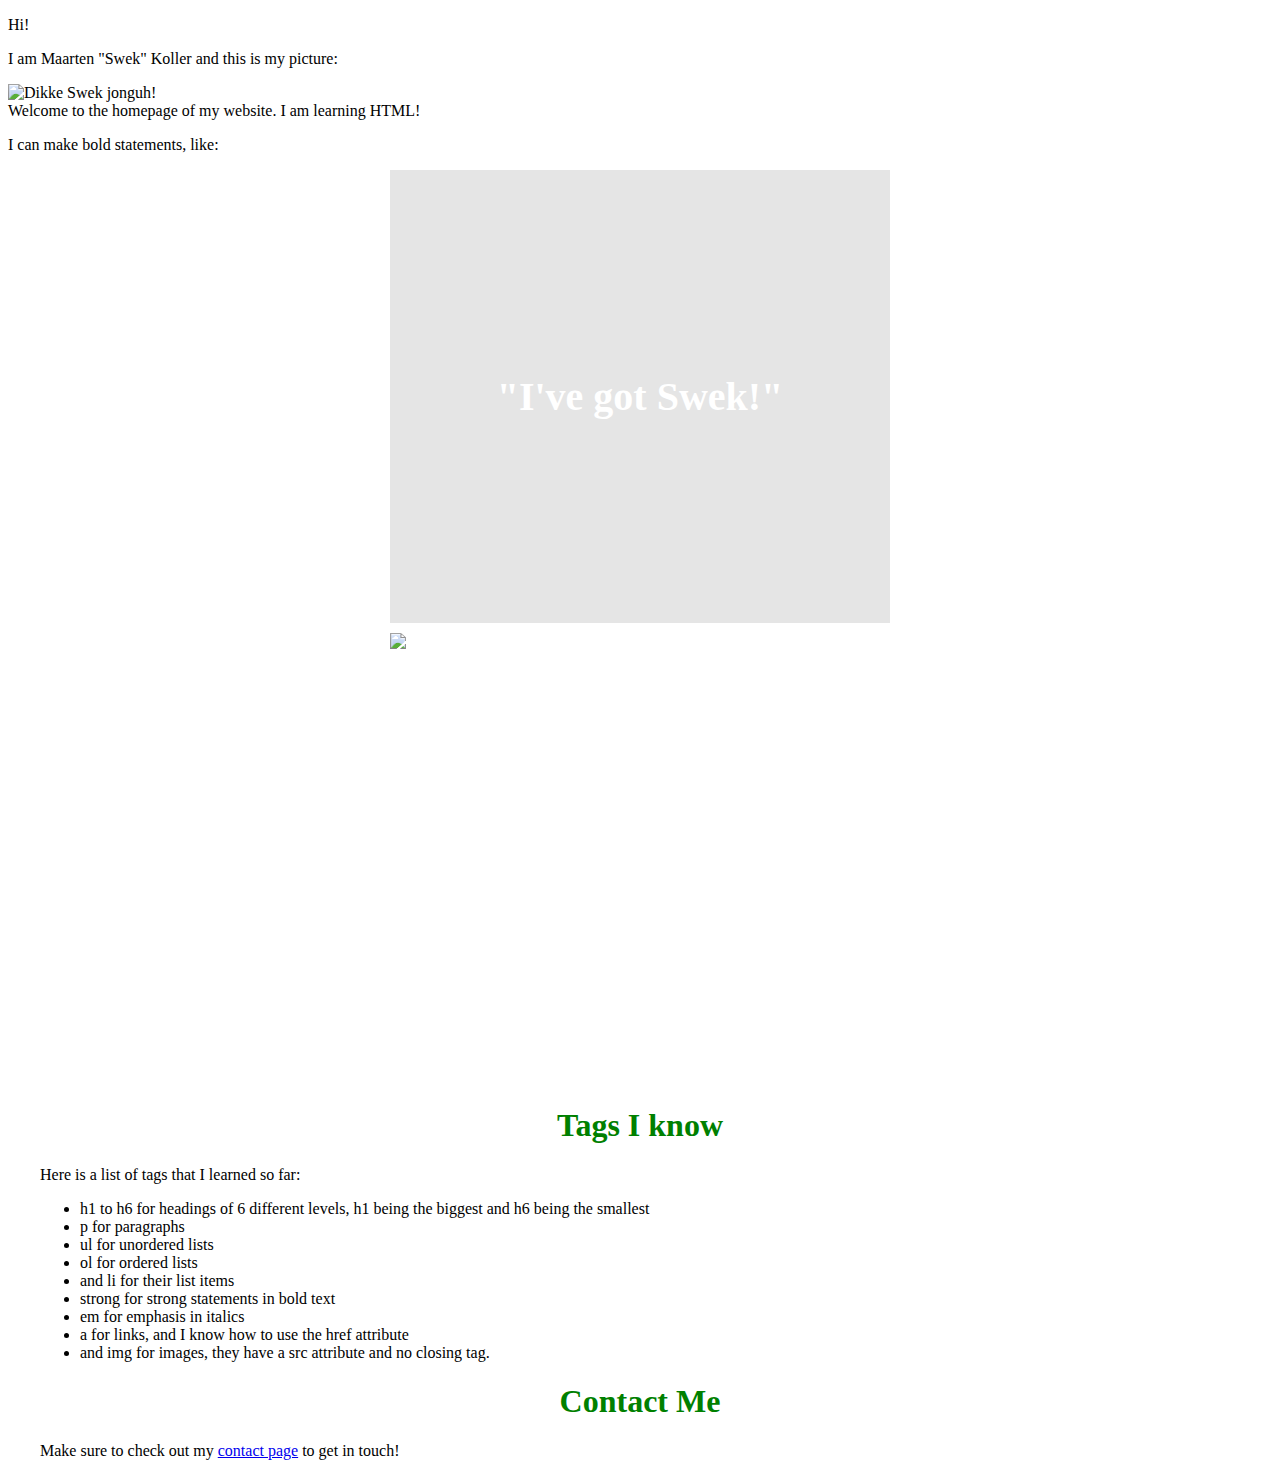
==== index.html @ e1aa98b5 "First commit" ====
<!DOCTYPE html>
<html>
<head>
  <title>Home</title>
<link rel="stylesheet" href="style.css">
</head>
<body>
<div class="top">
  <p>Hi!</p>

  <p>I am Maarten "Swek" Koller and this is my picture:</p>

<img src="http://kloptdatwel.nl/wp-content/uploads/swek.jpg" alt="Dikke Swek jonguh!" height="300" width="400">


  <br>Welcome to the homepage of my website. I am learning HTML!

  <p>I can make bold statements, like:</p>
</div>
<div class="container">

  <div class="one">
    <div class="text"><strong>"I've got Swek!"</strong></div>
  </div>

    <div class="two">
    <img src="http://kloptdatwel.nl/wp-content/uploads/ikhebswek.jpg">
    </div>

</div>
<div class="container">
    <h1>Tags I know</h1>

  Here is a list of tags that I learned so far:

  <ul><li>h1 to h6 for headings of 6 different levels, h1 being the biggest and h6 being the smallest</li>
  <li>p for paragraphs</li>
  <li>ul for unordered lists</li>
  <li>ol for ordered lists</li>
  <li>and li for their list items</li>
  <li>strong for strong statements in bold text</li>
  <li>em for emphasis in italics</li>
  <li>a for links, and I know how to use the href attribute</li>
  <li>and img for images, they have a src attribute and no closing tag.</li>
  </ul>
  <h1>Contact Me</h1>

  Make sure to check out my <a href="contact.html">contact page</a> to get in touch!
</div>
</body>
</html>
---- style.css ----
h1{
  color:green;
  text-align: center;
}
body {
  background-image: url("http://kloptdatwel.nl/wp-content/uploads/swag.png");
  background-size: 100%;
  background-repeat: no-repeat;
  background-attachment: fixed;
}
.container{
clear: both;
width: 1200px;
margin: 10px auto;
}
.one{
margin:10px auto;
background: rgba(0, 0, 0, 0.1);
text-align: center;
line-height: 453px;
width: 500px;
height: 453px;
font-family: 'Open Sans';
font-size: 40px;
}
.two{
margin:10px auto;
width: 500px;
height: 453px;
}
.text{
color: white;
}
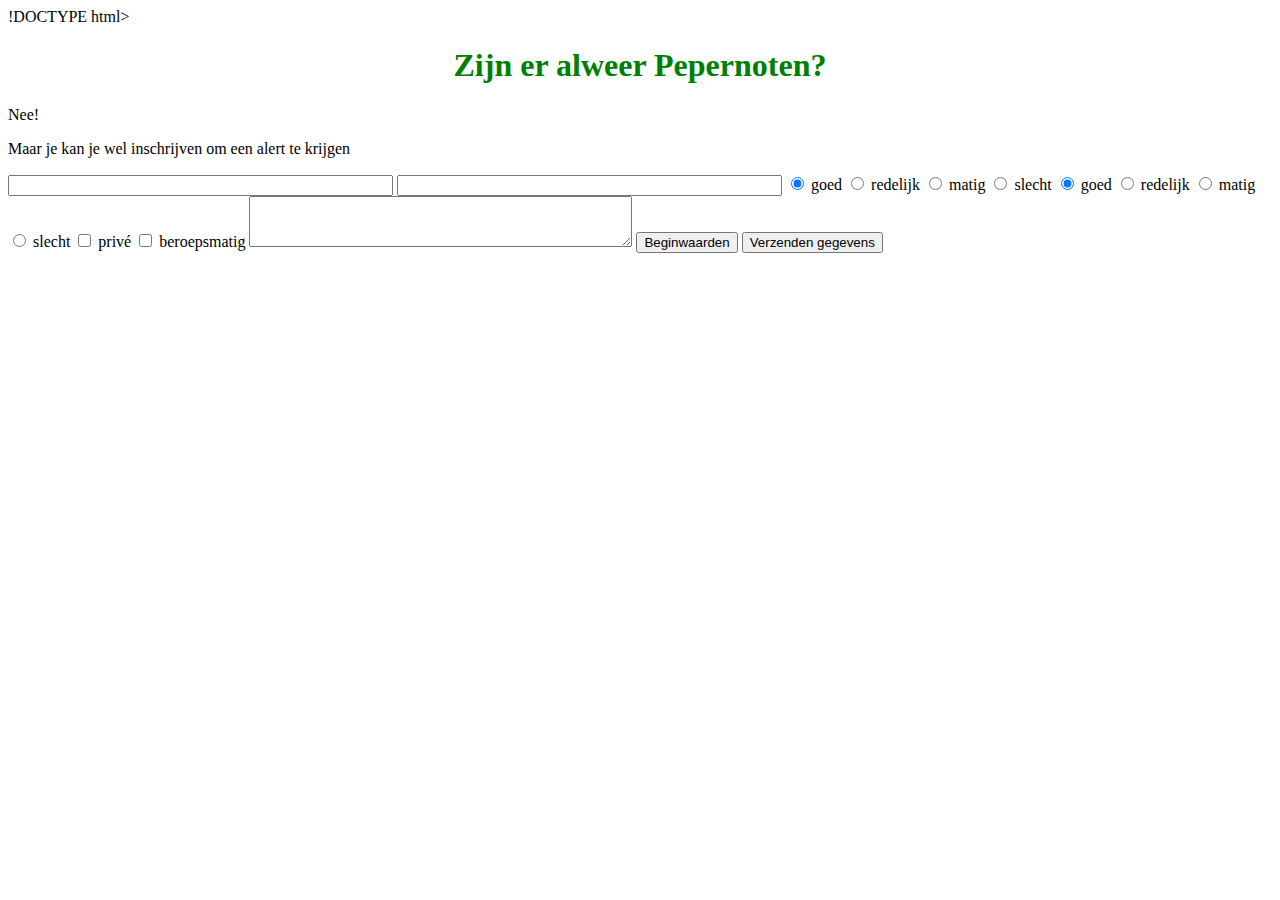
==== commit 5d2a17ee: "ff omgooien" ====
--- a/index.html
+++ b/index.html
@@ -1,52 +1,46 @@
-
-<!DOCTYPE html>
+!DOCTYPE html>
 <html>
 <head>
   <title>Home</title>
 <link rel="stylesheet" href="style.css">
 </head>
 <body>
-<div class="top">
-  <p>Hi!</p>
+  <h1>Zijn er alweer Pepernoten?</h1>
+  <p>Nee!</p>
+  <p>Maar je kan je wel inschrijven om een alert te krijgen</p>
+  <FORM METHOD="post" TARGET="_blank"
+ACTION="http://cgi18.Freedback.com/mail.pl">
 
-  <p>I am Maarten "Swek" Koller and this is my picture:</p>
+<INPUT TYPE="hidden" NAME="to" VALUE="gebruiker@provider.nl">
 
-<img src="http://kloptdatwel.nl/wp-content/uploads/swek.jpg" alt="Dikke Swek jonguh!" height="300" width="400">
+<INPUT TYPE="hidden" NAME="subject"
+VALUE="Voorbeeldformulier Handleiding HTML">
 
+<INPUT NAME="name" SIZE="45">
 
-  <br>Welcome to the homepage of my website. I am learning HTML!
+<INPUT NAME="from" SIZE="45">
 
-  <p>I can make bold statements, like:</p>
-</div>
-<div class="container">
+<INPUT TYPE="hidden" NAME="required_fields" VALUE="name, from">
 
-  <div class="one">
-    <div class="text"><strong>"I've got Swek!"</strong></div>
-  </div>
+<INPUT TYPE="radio" NAME="Inhoud" VALUE="goed" CHECKED> goed
+<INPUT TYPE="radio" NAME="Inhoud" VALUE="redelijk"> redelijk
+<INPUT TYPE="radio" NAME="Inhoud" VALUE="matig"> matig
+<INPUT TYPE="radio" NAME="Inhoud" VALUE="slecht"> slecht
 
-    <div class="two">
-    <img src="http://kloptdatwel.nl/wp-content/uploads/ikhebswek.jpg">
-    </div>
+<INPUT TYPE="radio" NAME="Presentatie" VALUE="goed" CHECKED> goed
+<INPUT TYPE="radio" NAME="Presentatie" VALUE="redelijk"> redelijk
+<INPUT TYPE="radio" NAME="Presentatie" VALUE="matig"> matig
+<INPUT TYPE="radio" NAME="Presentatie" VALUE="slecht"> slecht
 
-</div>
-<div class="container">
-    <h1>Tags I know</h1>
+<INPUT TYPE="checkbox" NAME="Betrokken[]" VALUE="prive">
+privé
+<INPUT TYPE="checkbox" NAME="Betrokken[]" VALUE="beroepsmatig">
+beroepsmatig
 
-  Here is a list of tags that I learned so far:
+<TEXTAREA NAME="Opmerkingen" ROWS="3" COLS="45">
+</TEXTAREA>
 
-  <ul><li>h1 to h6 for headings of 6 different levels, h1 being the biggest and h6 being the smallest</li>
-  <li>p for paragraphs</li>
-  <li>ul for unordered lists</li>
-  <li>ol for ordered lists</li>
-  <li>and li for their list items</li>
-  <li>strong for strong statements in bold text</li>
-  <li>em for emphasis in italics</li>
-  <li>a for links, and I know how to use the href attribute</li>
-  <li>and img for images, they have a src attribute and no closing tag.</li>
-  </ul>
-  <h1>Contact Me</h1>
-
-  Make sure to check out my <a href="contact.html">contact page</a> to get in touch!
-</div>
+<INPUT TYPE="reset" VALUE="Beginwaarden">
+<INPUT TYPE="submit" VALUE="Verzenden gegevens">
 </body>
 </html>
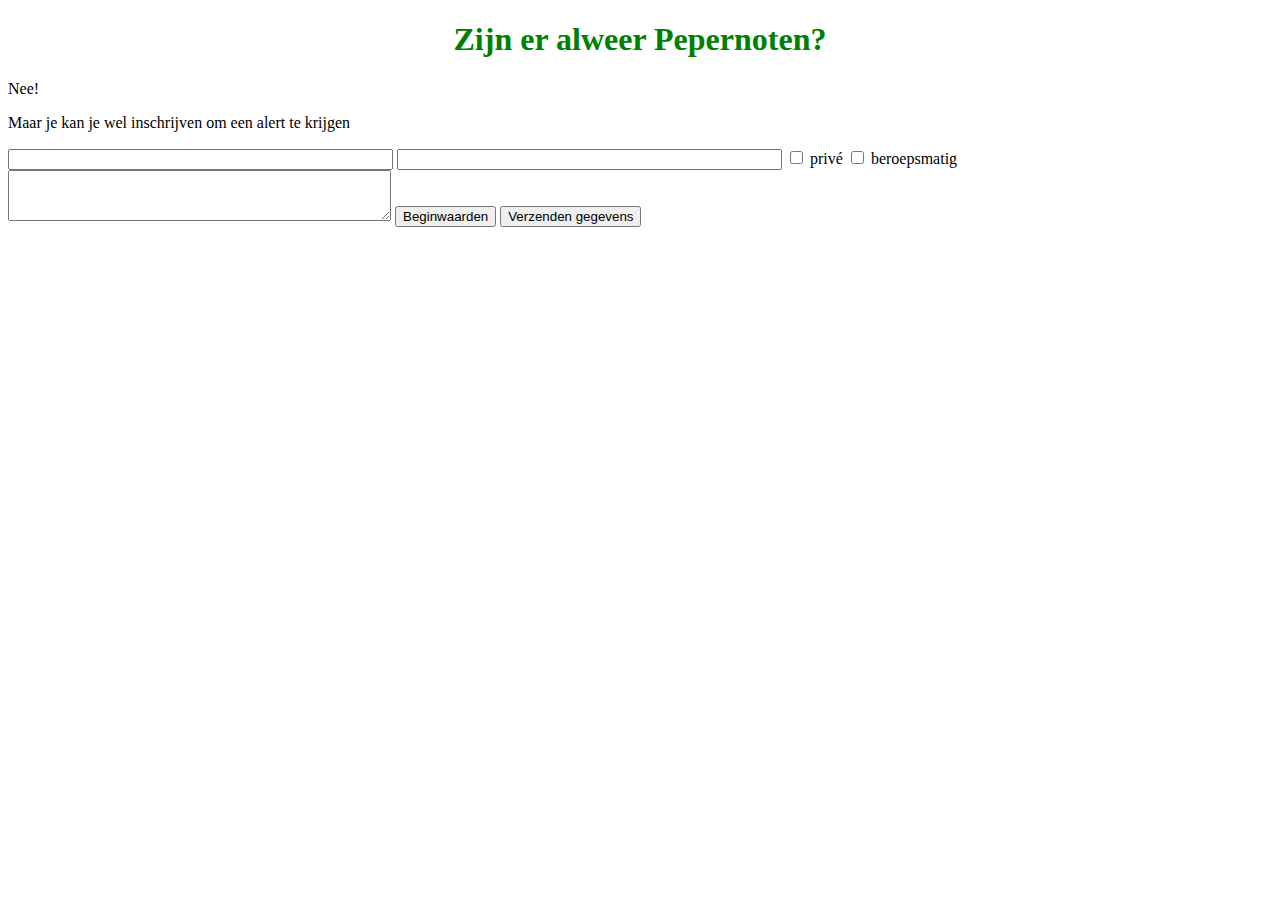
==== commit e3add1fc: "2" ====
--- a/index.html
+++ b/index.html
@@ -1,4 +1,4 @@
-!DOCTYPE html>
+<!DOCTYPE html>
 <html>
 <head>
   <title>Home</title>
@@ -22,15 +22,7 @@
 
 <INPUT TYPE="hidden" NAME="required_fields" VALUE="name, from">
 
-<INPUT TYPE="radio" NAME="Inhoud" VALUE="goed" CHECKED> goed
-<INPUT TYPE="radio" NAME="Inhoud" VALUE="redelijk"> redelijk
-<INPUT TYPE="radio" NAME="Inhoud" VALUE="matig"> matig
-<INPUT TYPE="radio" NAME="Inhoud" VALUE="slecht"> slecht
 
-<INPUT TYPE="radio" NAME="Presentatie" VALUE="goed" CHECKED> goed
-<INPUT TYPE="radio" NAME="Presentatie" VALUE="redelijk"> redelijk
-<INPUT TYPE="radio" NAME="Presentatie" VALUE="matig"> matig
-<INPUT TYPE="radio" NAME="Presentatie" VALUE="slecht"> slecht
 
 <INPUT TYPE="checkbox" NAME="Betrokken[]" VALUE="prive">
 privé
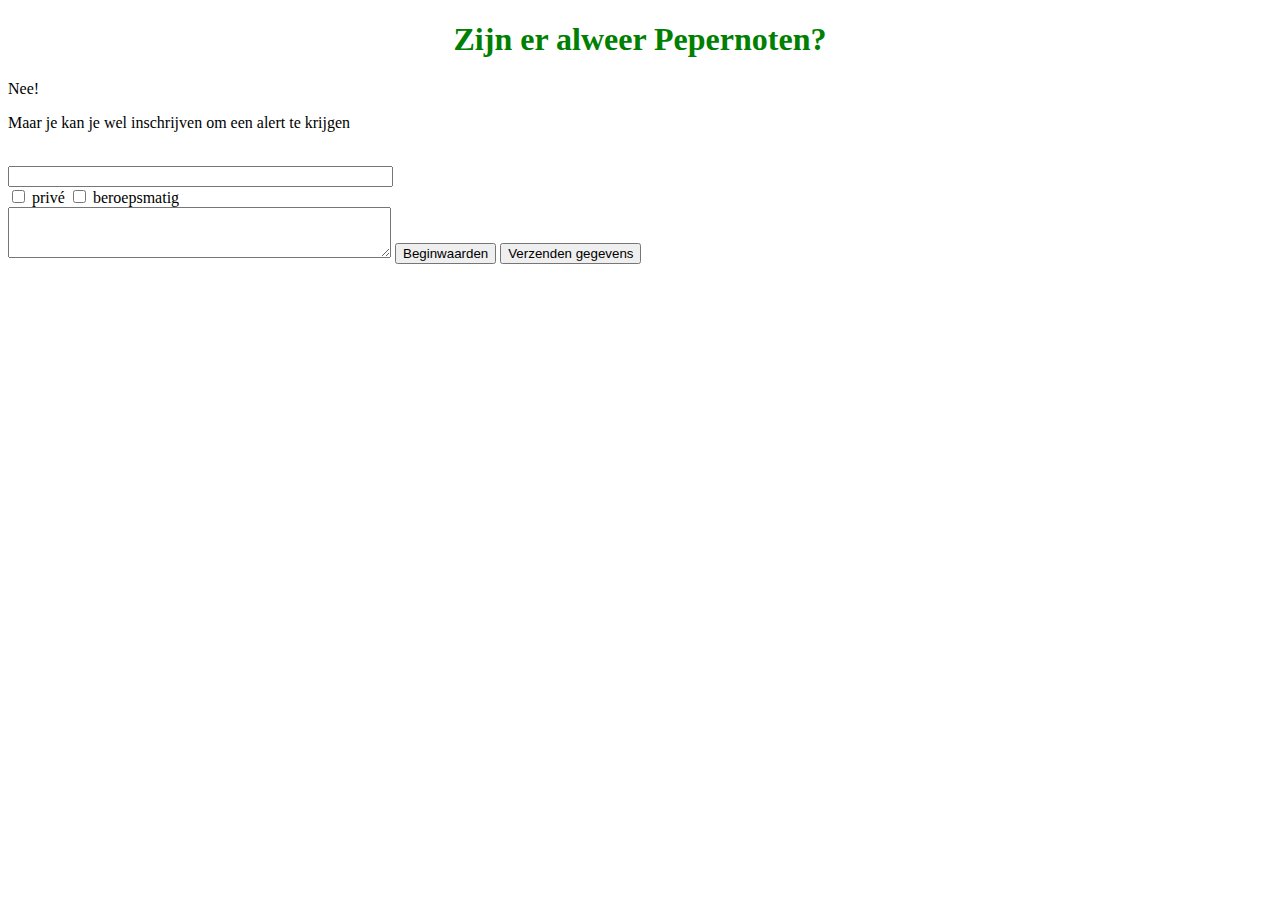
==== commit fe280088: "2" ====
--- a/index.html
+++ b/index.html
@@ -8,27 +8,17 @@
   <h1>Zijn er alweer Pepernoten?</h1>
   <p>Nee!</p>
   <p>Maar je kan je wel inschrijven om een alert te krijgen</p>
-  <FORM METHOD="post" TARGET="_blank"
-ACTION="http://cgi18.Freedback.com/mail.pl">
+  <FORM METHOD="post" TARGET="_blank" ACTION="http://cgi18.Freedback.com/mail.pl">
 
 <INPUT TYPE="hidden" NAME="to" VALUE="gebruiker@provider.nl">
-
-<INPUT TYPE="hidden" NAME="subject"
-VALUE="Voorbeeldformulier Handleiding HTML">
-
+<br>
 <INPUT NAME="name" SIZE="45">
-
-<INPUT NAME="from" SIZE="45">
-
-<INPUT TYPE="hidden" NAME="required_fields" VALUE="name, from">
-
-
-
+<br>
 <INPUT TYPE="checkbox" NAME="Betrokken[]" VALUE="prive">
 privé
 <INPUT TYPE="checkbox" NAME="Betrokken[]" VALUE="beroepsmatig">
 beroepsmatig
-
+<br>
 <TEXTAREA NAME="Opmerkingen" ROWS="3" COLS="45">
 </TEXTAREA>
 
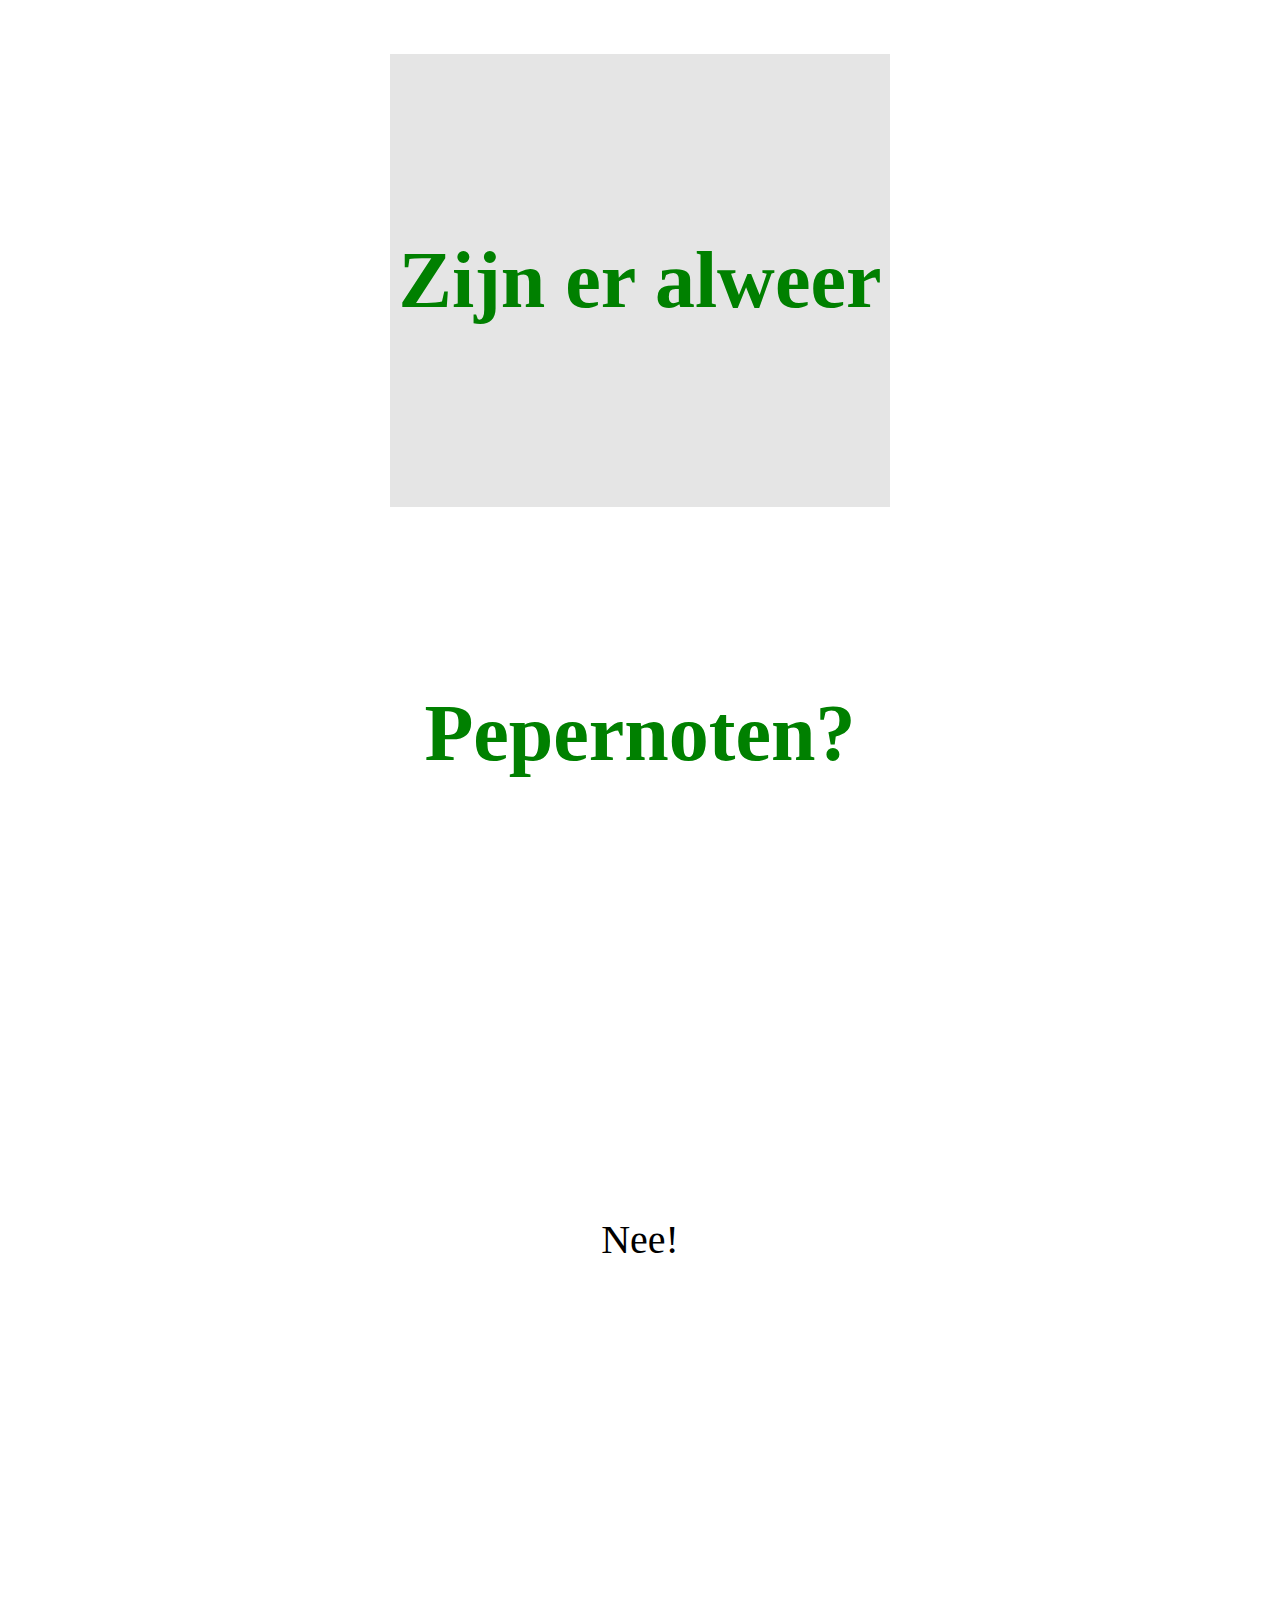
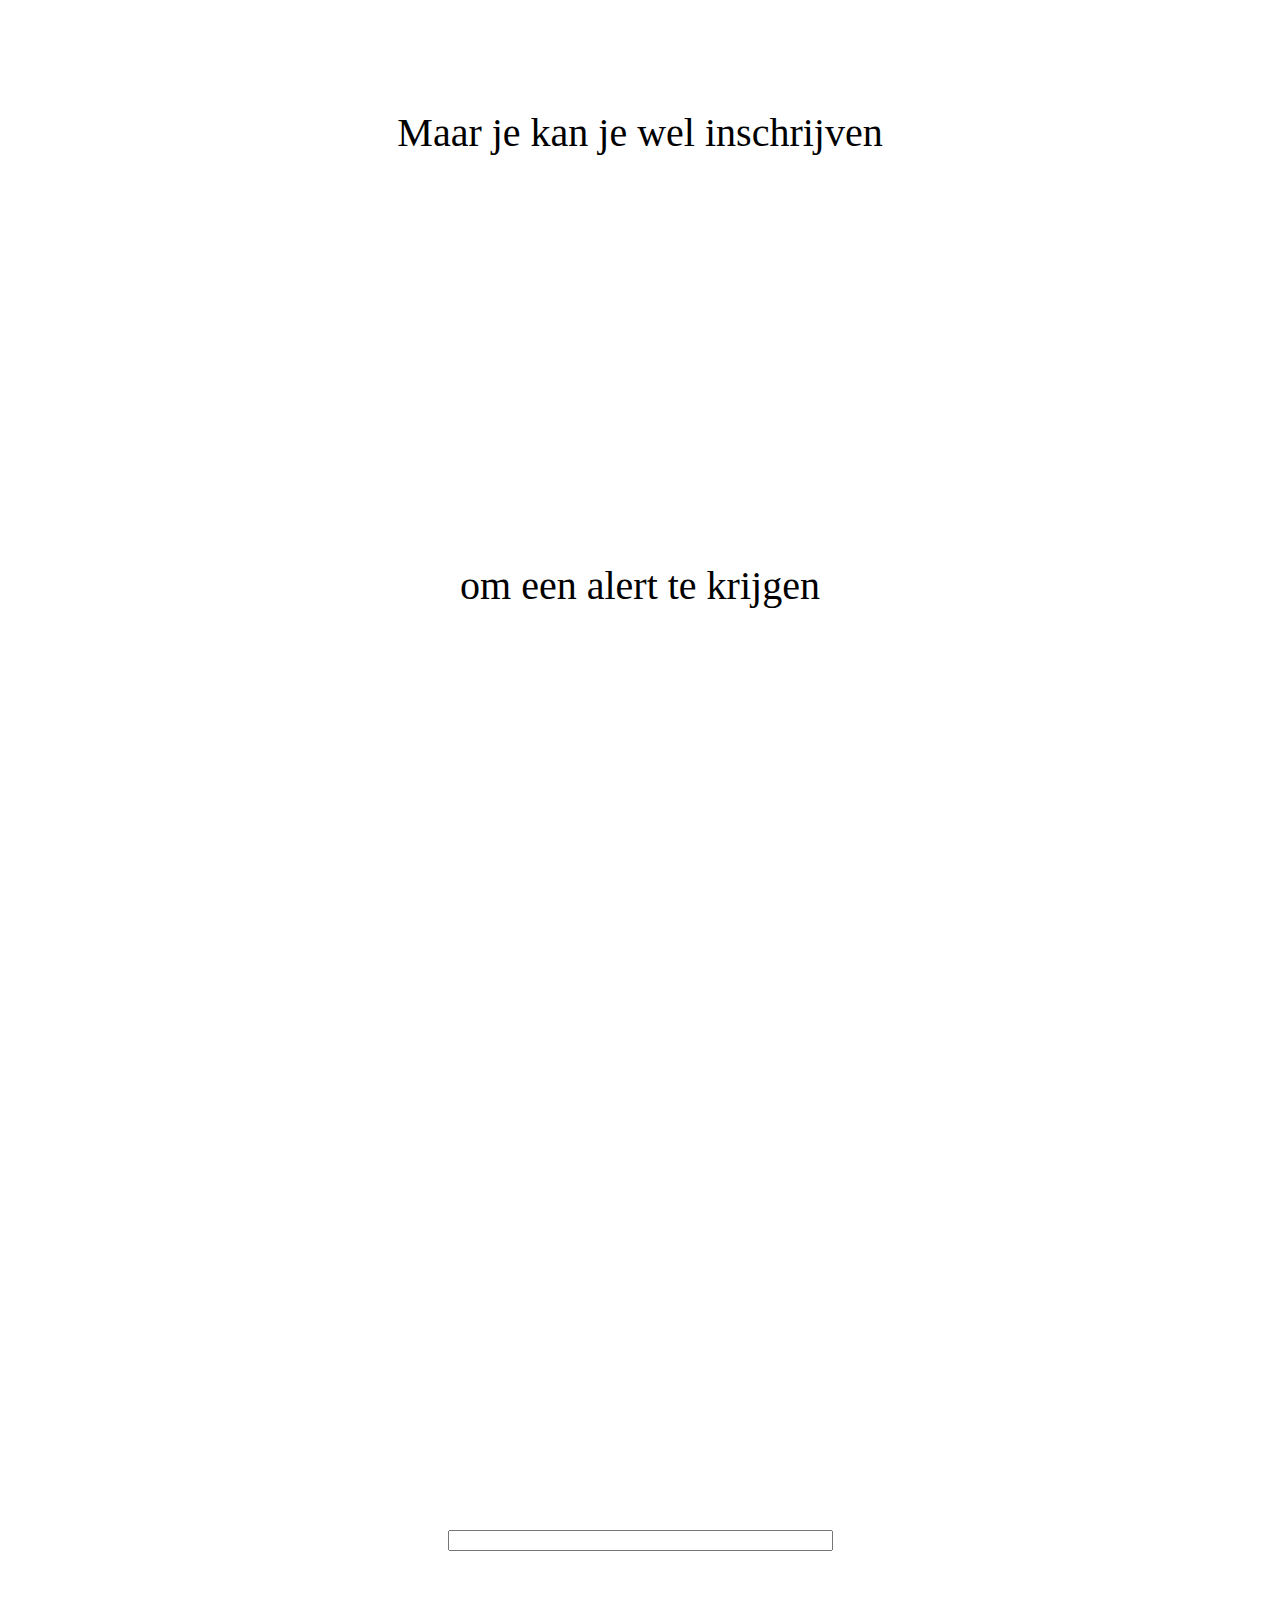
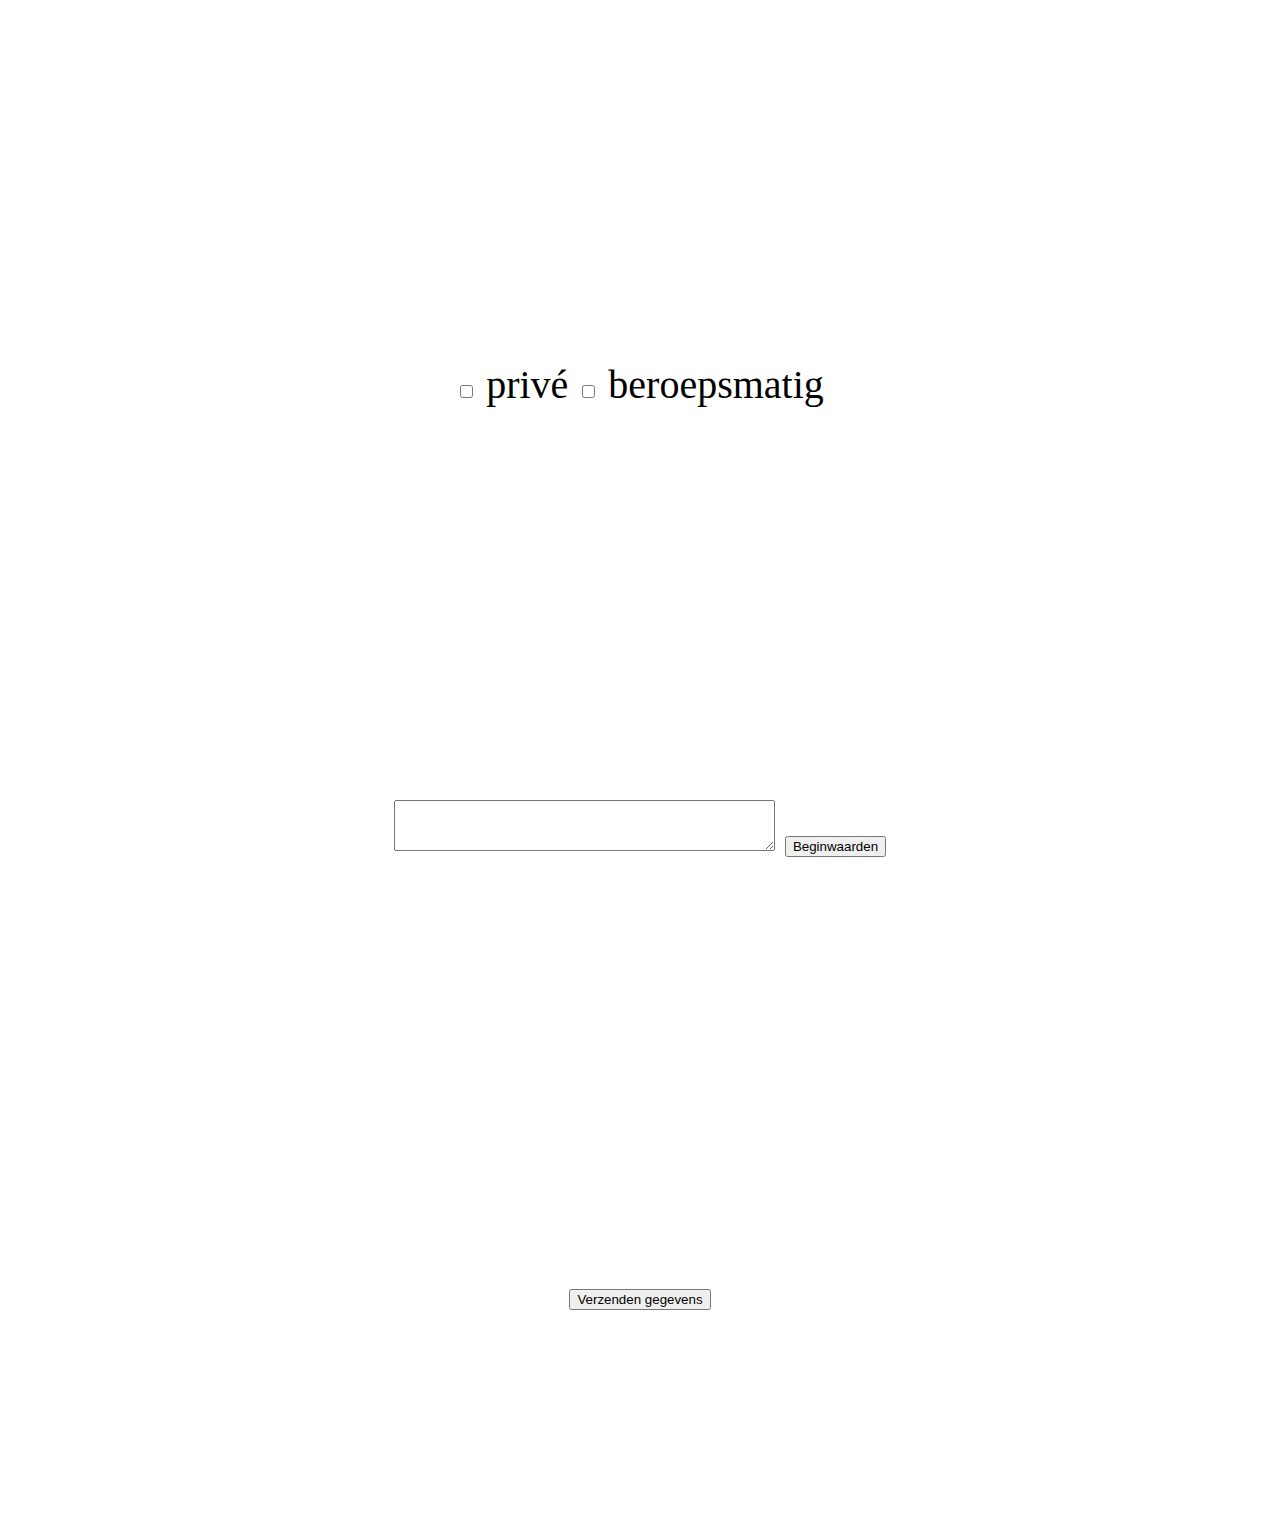
==== commit 6288214b: "4" ====
--- a/index.html
+++ b/index.html
@@ -5,6 +5,7 @@
 <link rel="stylesheet" href="style.css">
 </head>
 <body>
+  <div class="one">
   <h1>Zijn er alweer Pepernoten?</h1>
   <p>Nee!</p>
   <p>Maar je kan je wel inschrijven om een alert te krijgen</p>
@@ -24,5 +25,6 @@
 
 <INPUT TYPE="reset" VALUE="Beginwaarden">
 <INPUT TYPE="submit" VALUE="Verzenden gegevens">
+</div>
 </body>
 </html>
--- a/style.css
+++ b/style.css
@@ -3,7 +3,8 @@
   text-align: center;
 }
 body {
-  background-image: url("http://kloptdatwel.nl/wp-content/uploads/swag.png");
+  /*background-image: url("http://kloptdatwel.nl/wp-content/uploads/swag.png");*/
+  background-image: url("http://www.nrcnext.nl/files/2011/10/pepernoten_groot.jpg");
   background-size: 100%;
   background-repeat: no-repeat;
   background-attachment: fixed;
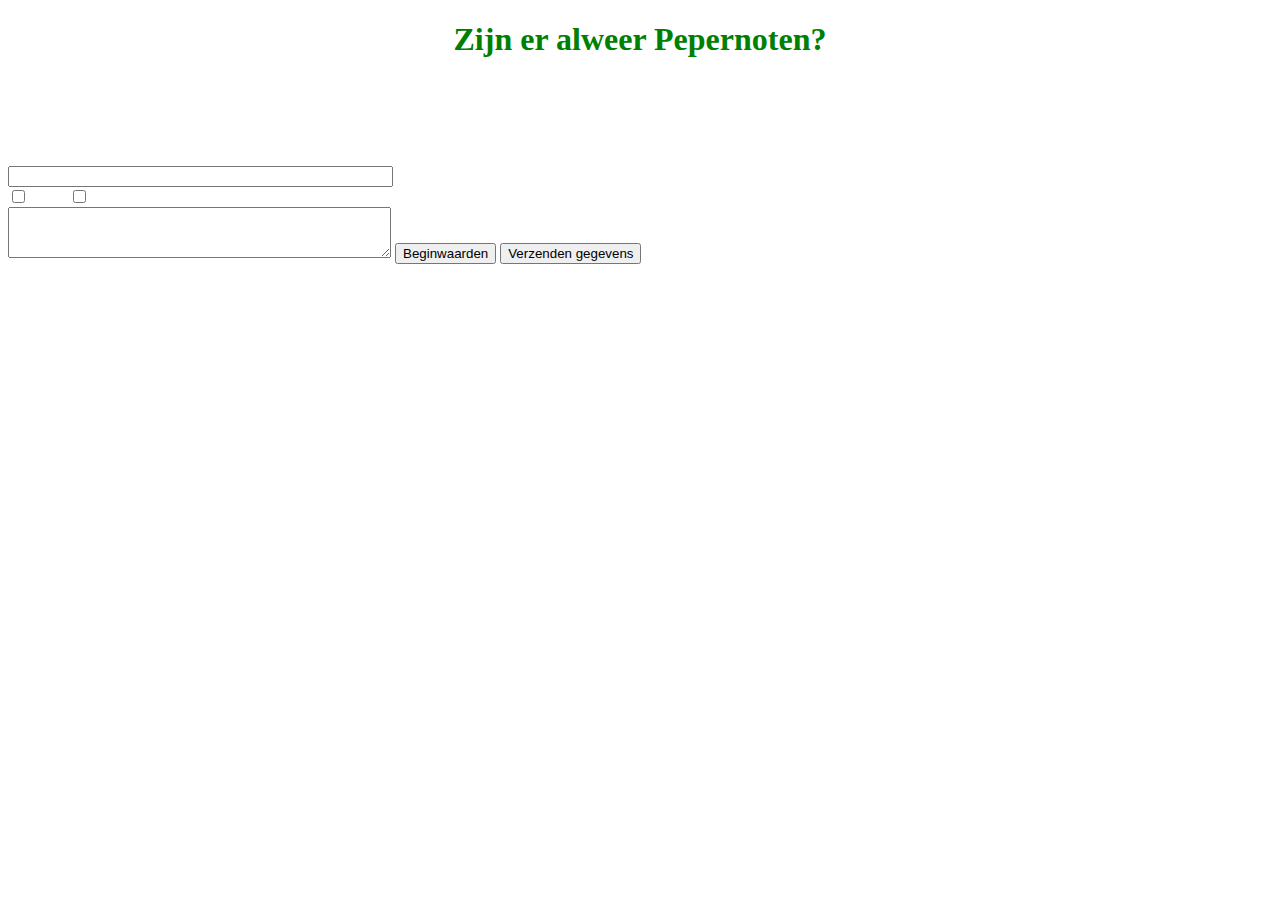
==== commit 4138b0b1: "5" ====
--- a/index.html
+++ b/index.html
@@ -5,7 +5,7 @@
 <link rel="stylesheet" href="style.css">
 </head>
 <body>
-  <div class="one">
+  <div class="text">
   <h1>Zijn er alweer Pepernoten?</h1>
   <p>Nee!</p>
   <p>Maar je kan je wel inschrijven om een alert te krijgen</p>
--- a/style.css
+++ b/style.css
@@ -23,6 +23,7 @@
 height: 453px;
 font-family: 'Open Sans';
 font-size: 40px;
+color: white;
 }
 .two{
 margin:10px auto;
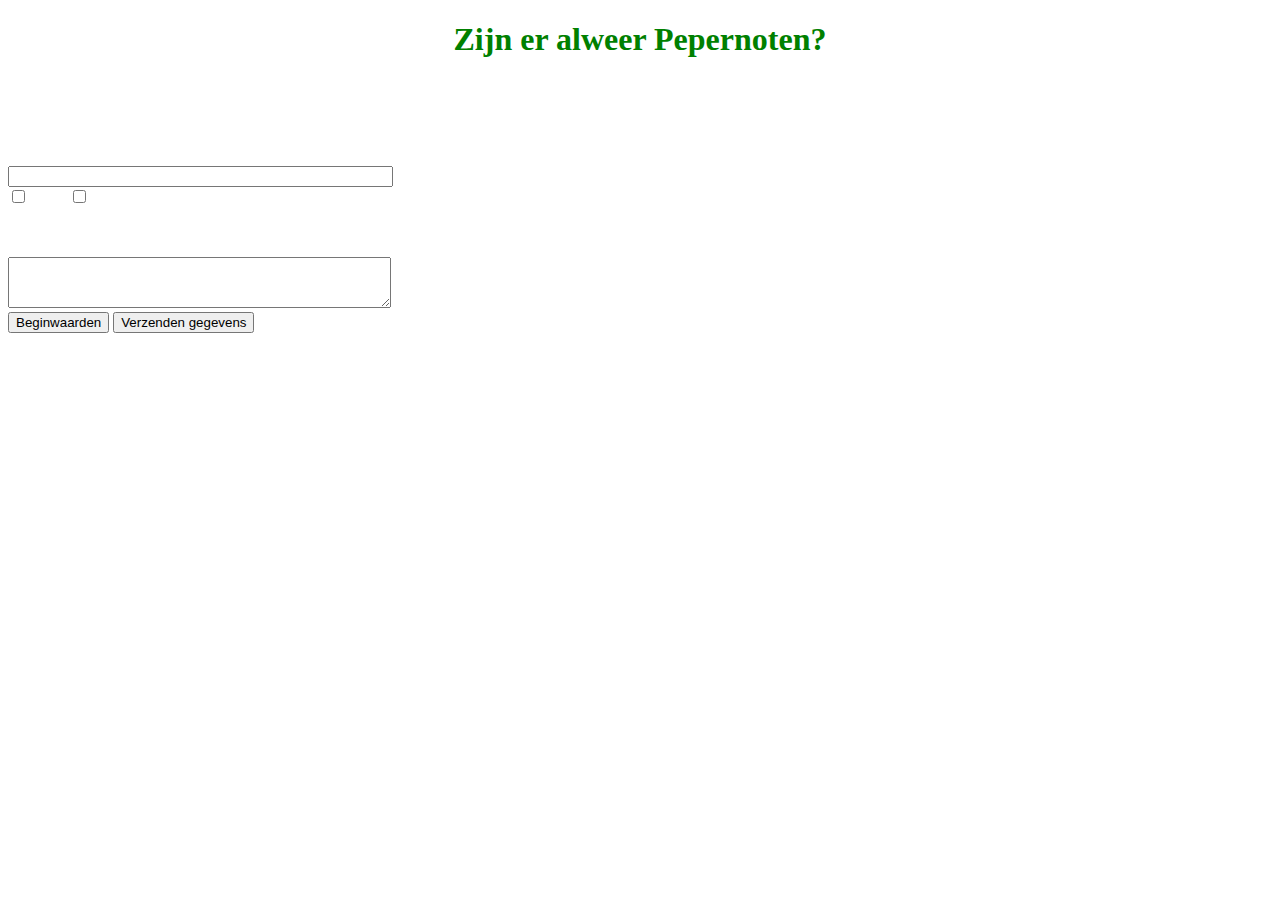
==== commit 29d01803: "6" ====
--- a/index.html
+++ b/index.html
@@ -20,9 +20,10 @@
 <INPUT TYPE="checkbox" NAME="Betrokken[]" VALUE="beroepsmatig">
 beroepsmatig
 <br>
+<p>Berichtje voor Sinterklaas?</p>
 <TEXTAREA NAME="Opmerkingen" ROWS="3" COLS="45">
 </TEXTAREA>
-
+<br>
 <INPUT TYPE="reset" VALUE="Beginwaarden">
 <INPUT TYPE="submit" VALUE="Verzenden gegevens">
 </div>
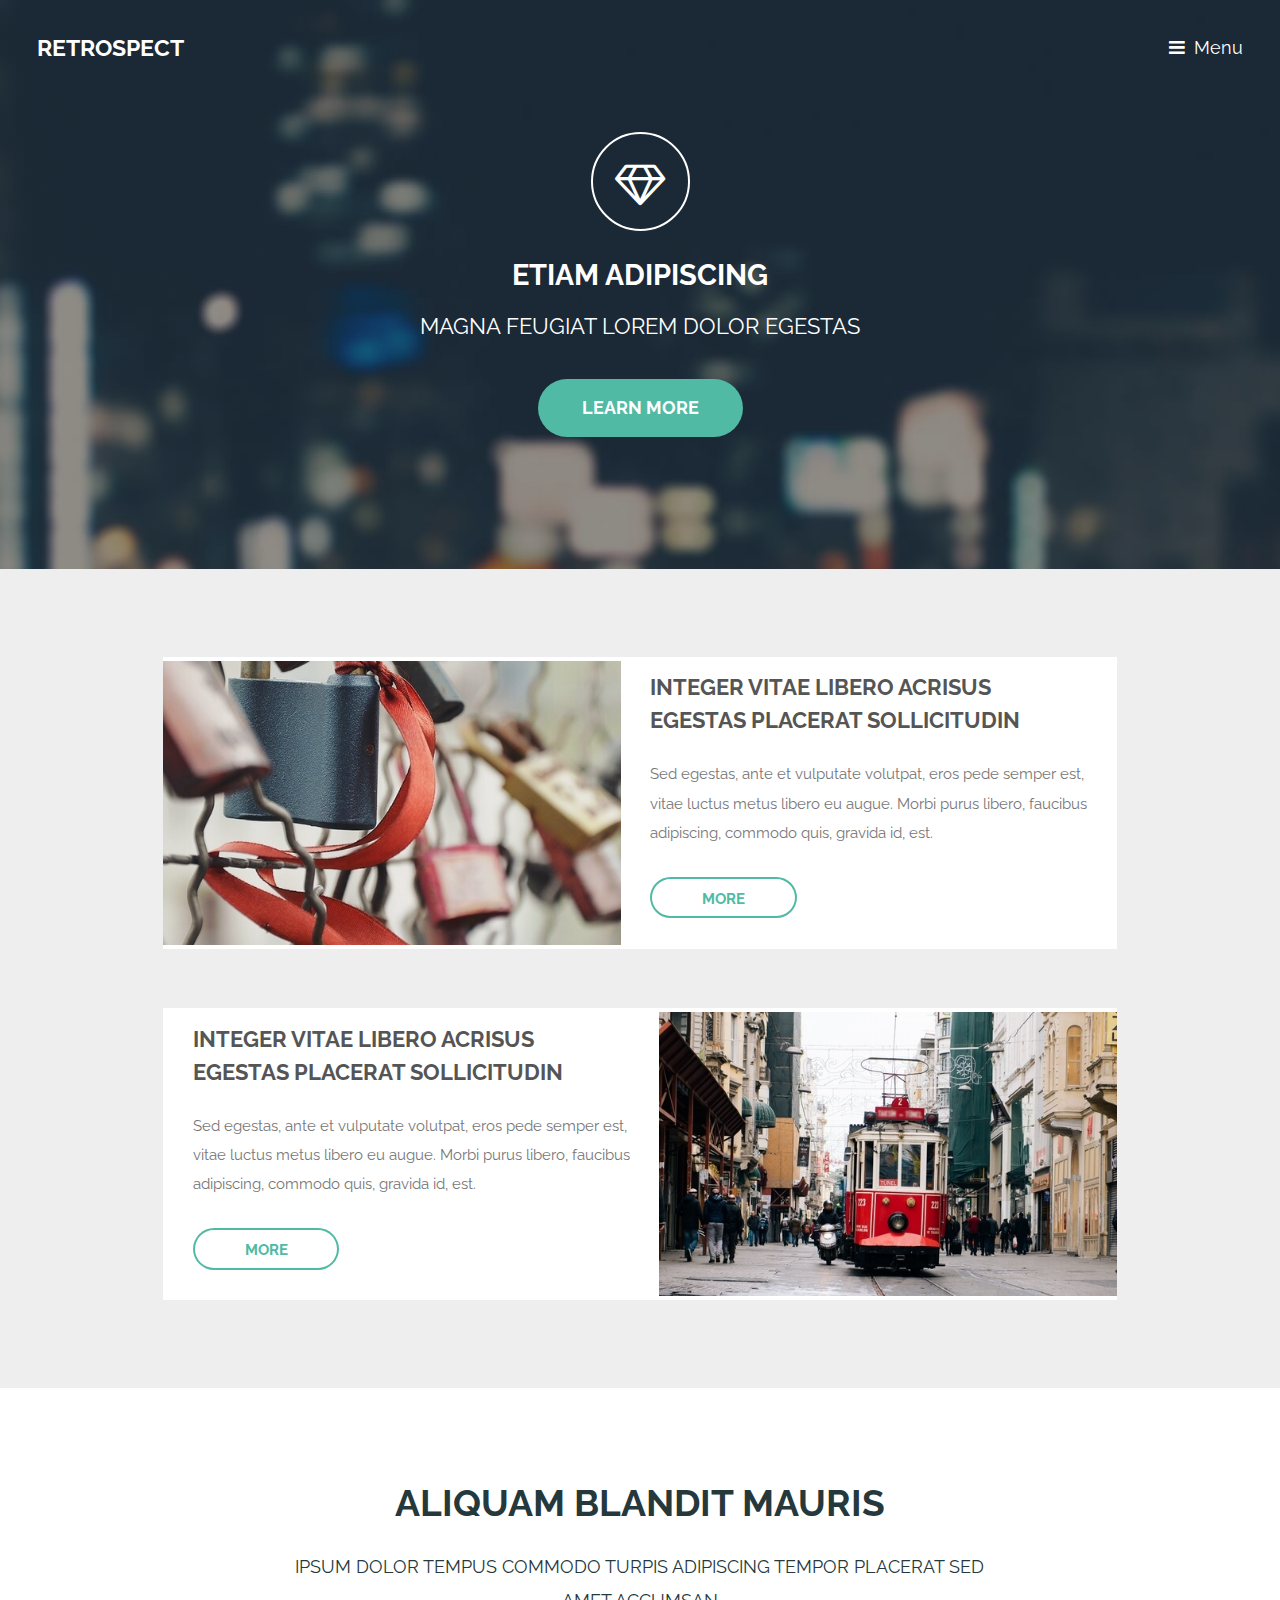
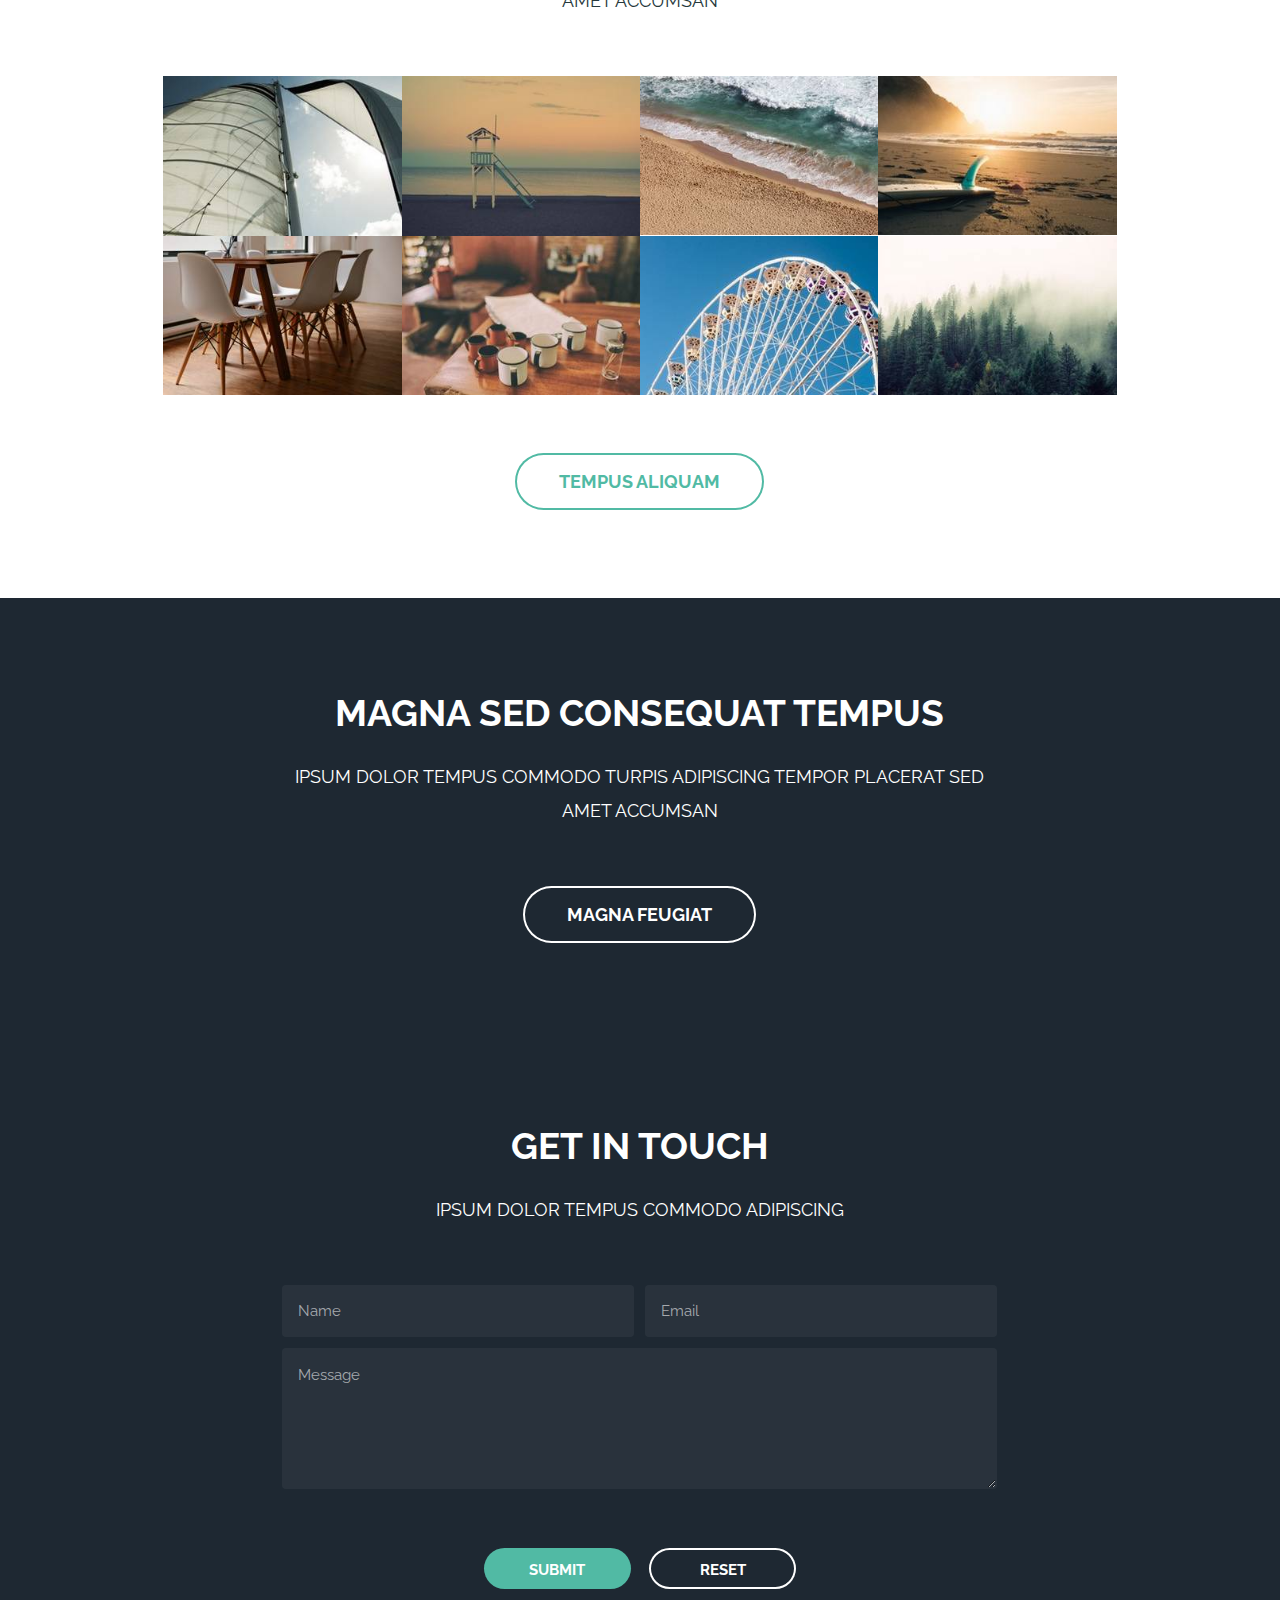
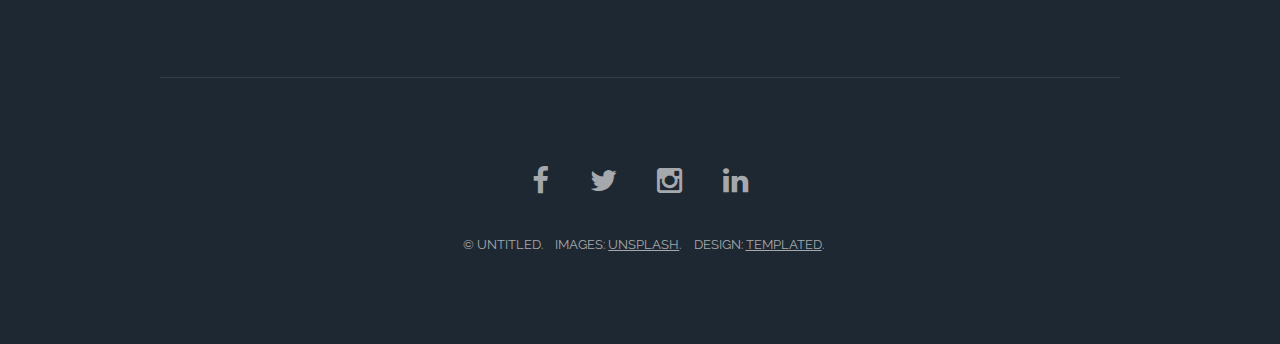
==== commit 465d1f04: "gratis template" ====
--- a/index.html
+++ b/index.html
@@ -1,31 +1,172 @@
-<!DOCTYPE html>
+<!DOCTYPE HTML>
+<!--
+	Retrospect by TEMPLATED
+	templated.co @templatedco
+	Released for free under the Creative Commons Attribution 3.0 license (templated.co/license)
+-->
 <html>
-<head>
-  <title>Home</title>
-<link rel="stylesheet" href="style.css">
-</head>
-<body>
-  <div class="text">
-  <h1>Zijn er alweer Pepernoten?</h1>
-  <p>Nee!</p>
-  <p>Maar je kan je wel inschrijven om een alert te krijgen</p>
-  <FORM METHOD="post" TARGET="_blank" ACTION="http://cgi18.Freedback.com/mail.pl">
+	<head>
+		<title>Retrospect by TEMPLATED</title>
+		<meta charset="utf-8" />
+		<meta name="viewport" content="width=device-width, initial-scale=1" />
+		<!--[if lte IE 8]><script src="assets/js/ie/html5shiv.js"></script><![endif]-->
+		<link rel="stylesheet" href="assets/css/main.css" />
+		<!--[if lte IE 8]><link rel="stylesheet" href="assets/css/ie8.css" /><![endif]-->
+		<!--[if lte IE 9]><link rel="stylesheet" href="assets/css/ie9.css" /><![endif]-->
+	</head>
+	<body class="landing">
 
-<INPUT TYPE="hidden" NAME="to" VALUE="gebruiker@provider.nl">
-<br>
-<INPUT NAME="name" SIZE="45">
-<br>
-<INPUT TYPE="checkbox" NAME="Betrokken[]" VALUE="prive">
-privé
-<INPUT TYPE="checkbox" NAME="Betrokken[]" VALUE="beroepsmatig">
-beroepsmatig
-<br>
-<p>Berichtje voor Sinterklaas?</p>
-<TEXTAREA NAME="Opmerkingen" ROWS="3" COLS="45">
-</TEXTAREA>
-<br>
-<INPUT TYPE="reset" VALUE="Beginwaarden">
-<INPUT TYPE="submit" VALUE="Verzenden gegevens">
-</div>
-</body>
-</html>
+		<!-- Header -->
+			<header id="header" class="alt">
+				<h1><a href="index.html">Retrospect</a></h1>
+				<a href="#nav">Menu</a>
+			</header>
+
+		<!-- Nav -->
+			<nav id="nav">
+				<ul class="links">
+					<li><a href="index.html">Home</a></li>
+					<li><a href="generic.html">Generic</a></li>
+					<li><a href="elements.html">Elements</a></li>
+				</ul>
+			</nav>
+
+		<!-- Banner -->
+			<section id="banner">
+				<i class="icon fa-diamond"></i>
+				<h2>Etiam adipiscing</h2>
+				<p>Magna feugiat lorem dolor egestas</p>
+				<ul class="actions">
+					<li><a href="#" class="button big special">Learn More</a></li>
+				</ul>
+			</section>
+
+		<!-- One -->
+			<section id="one" class="wrapper style1">
+				<div class="inner">
+					<article class="feature left">
+						<span class="image"><img src="images/pic01.jpg" alt="" /></span>
+						<div class="content">
+							<h2>Integer vitae libero acrisus egestas placerat  sollicitudin</h2>
+							<p>Sed egestas, ante et vulputate volutpat, eros pede semper est, vitae luctus metus libero eu augue. Morbi purus libero, faucibus adipiscing, commodo quis, gravida id, est.</p>
+							<ul class="actions">
+								<li>
+									<a href="#" class="button alt">More</a>
+								</li>
+							</ul>
+						</div>
+					</article>
+					<article class="feature right">
+						<span class="image"><img src="images/pic02.jpg" alt="" /></span>
+						<div class="content">
+							<h2>Integer vitae libero acrisus egestas placerat  sollicitudin</h2>
+							<p>Sed egestas, ante et vulputate volutpat, eros pede semper est, vitae luctus metus libero eu augue. Morbi purus libero, faucibus adipiscing, commodo quis, gravida id, est.</p>
+							<ul class="actions">
+								<li>
+									<a href="#" class="button alt">More</a>
+								</li>
+							</ul>
+						</div>
+					</article>
+				</div>
+			</section>
+
+		<!-- Two -->
+			<section id="two" class="wrapper special">
+				<div class="inner">
+					<header class="major narrow">
+						<h2>Aliquam Blandit Mauris</h2>
+						<p>Ipsum dolor tempus commodo turpis adipiscing Tempor placerat sed amet accumsan</p>
+					</header>
+					<div class="image-grid">
+						<a href="#" class="image"><img src="images/pic03.jpg" alt="" /></a>
+						<a href="#" class="image"><img src="images/pic04.jpg" alt="" /></a>
+						<a href="#" class="image"><img src="images/pic05.jpg" alt="" /></a>
+						<a href="#" class="image"><img src="images/pic06.jpg" alt="" /></a>
+						<a href="#" class="image"><img src="images/pic07.jpg" alt="" /></a>
+						<a href="#" class="image"><img src="images/pic08.jpg" alt="" /></a>
+						<a href="#" class="image"><img src="images/pic09.jpg" alt="" /></a>
+						<a href="#" class="image"><img src="images/pic10.jpg" alt="" /></a>
+					</div>
+					<ul class="actions">
+						<li><a href="#" class="button big alt">Tempus Aliquam</a></li>
+					</ul>
+				</div>
+			</section>
+
+		<!-- Three -->
+			<section id="three" class="wrapper style3 special">
+				<div class="inner">
+					<header class="major narrow	">
+						<h2>Magna sed consequat tempus</h2>
+						<p>Ipsum dolor tempus commodo turpis adipiscing Tempor placerat sed amet accumsan</p>
+					</header>
+					<ul class="actions">
+						<li><a href="#" class="button big alt">Magna feugiat</a></li>
+					</ul>
+				</div>
+			</section>
+
+		<!-- Four -->
+			<section id="four" class="wrapper style2 special">
+				<div class="inner">
+					<header class="major narrow">
+						<h2>Get in touch</h2>
+						<p>Ipsum dolor tempus commodo adipiscing</p>
+					</header>
+					<form action="#" method="POST">
+						<div class="container 75%">
+							<div class="row uniform 50%">
+								<div class="6u 12u$(xsmall)">
+									<input name="name" placeholder="Name" type="text" />
+								</div>
+								<div class="6u$ 12u$(xsmall)">
+									<input name="email" placeholder="Email" type="email" />
+								</div>
+								<div class="12u$">
+									<textarea name="message" placeholder="Message" rows="4"></textarea>
+								</div>
+							</div>
+						</div>
+						<ul class="actions">
+							<li><input type="submit" class="special" value="Submit" /></li>
+							<li><input type="reset" class="alt" value="Reset" /></li>
+						</ul>
+					</form>
+				</div>
+			</section>
+
+		<!-- Footer -->
+			<footer id="footer">
+				<div class="inner">
+					<ul class="icons">
+						<li><a href="#" class="icon fa-facebook">
+							<span class="label">Facebook</span>
+						</a></li>
+						<li><a href="#" class="icon fa-twitter">
+							<span class="label">Twitter</span>
+						</a></li>
+						<li><a href="#" class="icon fa-instagram">
+							<span class="label">Instagram</span>
+						</a></li>
+						<li><a href="#" class="icon fa-linkedin">
+							<span class="label">LinkedIn</span>
+						</a></li>
+					</ul>
+					<ul class="copyright">
+						<li>&copy; Untitled.</li>
+						<li>Images: <a href="http://unsplash.com">Unsplash</a>.</li>
+						<li>Design: <a href="http://templated.co">TEMPLATED</a>.</li>
+					</ul>
+				</div>
+			</footer>
+
+		<!-- Scripts -->
+			<script src="assets/js/jquery.min.js"></script>
+			<script src="assets/js/skel.min.js"></script>
+			<script src="assets/js/util.js"></script>
+			<!--[if lte IE 8]><script src="assets/js/ie/respond.min.js"></script><![endif]-->
+			<script src="assets/js/main.js"></script>
+
+	</body>
+</html>--- a/assets/css/main.css
+++ b/assets/css/main.css
@@ -0,0 +1,4228 @@
+@charset "UTF-8";
+@import url(font-awesome.min.css);
+@import url("https://fonts.googleapis.com/css?family=Raleway:400,500,700");
+
+/*
+	Retrospect by TEMPLATED
+	templated.co @templatedco
+	Released for free under the Creative Commons Attribution 3.0 license (templated.co/license)
+*/
+
+/* Reset */
+
+	html, body, div, span, applet, object, iframe, h1, h2, h3, h4, h5, h6, p, blockquote, pre, a, abbr, acronym, address, big, cite, code, del, dfn, em, img, ins, kbd, q, s, samp, small, strike, strong, sub, sup, tt, var, b, u, i, center, dl, dt, dd, ol, ul, li, fieldset, form, label, legend, table, caption, tbody, tfoot, thead, tr, th, td, article, aside, canvas, details, embed, figure, figcaption, footer, header, hgroup, menu, nav, output, ruby, section, summary, time, mark, audio, video {
+		margin: 0;
+		padding: 0;
+		border: 0;
+		font-size: 100%;
+		font: inherit;
+		vertical-align: baseline;
+	}
+
+	article, aside, details, figcaption, figure, footer, header, hgroup, menu, nav, section {
+		display: block;
+	}
+
+	body {
+		line-height: 1;
+	}
+
+	ol, ul {
+		list-style: none;
+	}
+
+	blockquote, q {
+		quotes: none;
+	}
+
+	blockquote:before, blockquote:after, q:before, q:after {
+		content: '';
+		content: none;
+	}
+
+	table {
+		border-collapse: collapse;
+		border-spacing: 0;
+	}
+
+	body {
+		-webkit-text-size-adjust: none;
+	}
+
+/* Box Model */
+
+	*, *:before, *:after {
+		-moz-box-sizing: border-box;
+		-webkit-box-sizing: border-box;
+		box-sizing: border-box;
+	}
+
+/* Containers */
+
+	.container {
+		margin-left: auto;
+		margin-right: auto;
+	}
+
+	.container.\31 25\25 {
+		width: 100%;
+		max-width: 100em;
+		min-width: 80em;
+	}
+
+	.container.\37 5\25 {
+		width: 60em;
+	}
+
+	.container.\35 0\25 {
+		width: 40em;
+	}
+
+	.container.\32 5\25 {
+		width: 20em;
+	}
+
+	.container {
+		width: 80em;
+	}
+
+	@media screen and (max-width: 1680px) {
+
+		.container.\31 25\25 {
+			width: 100%;
+			max-width: 100em;
+			min-width: 80em;
+		}
+
+		.container.\37 5\25 {
+			width: 60em;
+		}
+
+		.container.\35 0\25 {
+			width: 40em;
+		}
+
+		.container.\32 5\25 {
+			width: 20em;
+		}
+
+		.container {
+			width: 80em;
+		}
+
+	}
+
+	@media screen and (max-width: 1280px) {
+
+		.container.\31 25\25 {
+			width: 100%;
+			max-width: 81.25em;
+			min-width: 65em;
+		}
+
+		.container.\37 5\25 {
+			width: 48.75em;
+		}
+
+		.container.\35 0\25 {
+			width: 32.5em;
+		}
+
+		.container.\32 5\25 {
+			width: 16.25em;
+		}
+
+		.container {
+			width: 65em;
+		}
+
+	}
+
+	@media screen and (max-width: 980px) {
+
+		.container.\31 25\25 {
+			width: 100%;
+			max-width: 112.5%;
+			min-width: 90%;
+		}
+
+		.container.\37 5\25 {
+			width: 67.5%;
+		}
+
+		.container.\35 0\25 {
+			width: 45%;
+		}
+
+		.container.\32 5\25 {
+			width: 22.5%;
+		}
+
+		.container {
+			width: 90% !important;
+		}
+
+	}
+
+	@media screen and (max-width: 736px) {
+
+		.container.\31 25\25 {
+			width: 100%;
+			max-width: 112.5%;
+			min-width: 90%;
+		}
+
+		.container.\37 5\25 {
+			width: 67.5%;
+		}
+
+		.container.\35 0\25 {
+			width: 45%;
+		}
+
+		.container.\32 5\25 {
+			width: 22.5%;
+		}
+
+		.container {
+			width: 90% !important;
+		}
+
+	}
+
+	@media screen and (max-width: 480px) {
+
+		.container.\31 25\25 {
+			width: 100%;
+			max-width: 112.5%;
+			min-width: 90%;
+		}
+
+		.container.\37 5\25 {
+			width: 67.5%;
+		}
+
+		.container.\35 0\25 {
+			width: 45%;
+		}
+
+		.container.\32 5\25 {
+			width: 22.5%;
+		}
+
+		.container {
+			width: 90% !important;
+		}
+
+	}
+
+/* Grid */
+
+	.row {
+		border-bottom: solid 1px transparent;
+		-moz-box-sizing: border-box;
+		-webkit-box-sizing: border-box;
+		box-sizing: border-box;
+	}
+
+	.row > * {
+		float: left;
+		-moz-box-sizing: border-box;
+		-webkit-box-sizing: border-box;
+		box-sizing: border-box;
+	}
+
+	.row:after, .row:before {
+		content: '';
+		display: block;
+		clear: both;
+		height: 0;
+	}
+
+	.row.uniform > * > :first-child {
+		margin-top: 0;
+	}
+
+	.row.uniform > * > :last-child {
+		margin-bottom: 0;
+	}
+
+	.row.\30 \25 > * {
+		padding: 0 0 0 0em;
+	}
+
+	.row.\30 \25 {
+		margin: 0 0 -1px 0em;
+	}
+
+	.row.uniform.\30 \25 > * {
+		padding: 0em 0 0 0em;
+	}
+
+	.row.uniform.\30 \25 {
+		margin: 0em 0 -1px 0em;
+	}
+
+	.row > * {
+		padding: 0 0 0 2em;
+	}
+
+	.row {
+		margin: 0 0 -1px -2em;
+	}
+
+	.row.uniform > * {
+		padding: 2em 0 0 2em;
+	}
+
+	.row.uniform {
+		margin: -2em 0 -1px -2em;
+	}
+
+	.row.\32 00\25 > * {
+		padding: 0 0 0 4em;
+	}
+
+	.row.\32 00\25 {
+		margin: 0 0 -1px -4em;
+	}
+
+	.row.uniform.\32 00\25 > * {
+		padding: 4em 0 0 4em;
+	}
+
+	.row.uniform.\32 00\25 {
+		margin: -4em 0 -1px -4em;
+	}
+
+	.row.\31 50\25 > * {
+		padding: 0 0 0 3em;
+	}
+
+	.row.\31 50\25 {
+		margin: 0 0 -1px -3em;
+	}
+
+	.row.uniform.\31 50\25 > * {
+		padding: 3em 0 0 3em;
+	}
+
+	.row.uniform.\31 50\25 {
+		margin: -3em 0 -1px -3em;
+	}
+
+	.row.\35 0\25 > * {
+		padding: 0 0 0 1em;
+	}
+
+	.row.\35 0\25 {
+		margin: 0 0 -1px -1em;
+	}
+
+	.row.uniform.\35 0\25 > * {
+		padding: 1em 0 0 1em;
+	}
+
+	.row.uniform.\35 0\25 {
+		margin: -1em 0 -1px -1em;
+	}
+
+	.row.\32 5\25 > * {
+		padding: 0 0 0 0.5em;
+	}
+
+	.row.\32 5\25 {
+		margin: 0 0 -1px -0.5em;
+	}
+
+	.row.uniform.\32 5\25 > * {
+		padding: 0.5em 0 0 0.5em;
+	}
+
+	.row.uniform.\32 5\25 {
+		margin: -0.5em 0 -1px -0.5em;
+	}
+
+	.\31 2u, .\31 2u\24 {
+		width: 100%;
+		clear: none;
+		margin-left: 0;
+	}
+
+	.\31 1u, .\31 1u\24 {
+		width: 91.6666666667%;
+		clear: none;
+		margin-left: 0;
+	}
+
+	.\31 0u, .\31 0u\24 {
+		width: 83.3333333333%;
+		clear: none;
+		margin-left: 0;
+	}
+
+	.\39 u, .\39 u\24 {
+		width: 75%;
+		clear: none;
+		margin-left: 0;
+	}
+
+	.\38 u, .\38 u\24 {
+		width: 66.6666666667%;
+		clear: none;
+		margin-left: 0;
+	}
+
+	.\37 u, .\37 u\24 {
+		width: 58.3333333333%;
+		clear: none;
+		margin-left: 0;
+	}
+
+	.\36 u, .\36 u\24 {
+		width: 50%;
+		clear: none;
+		margin-left: 0;
+	}
+
+	.\35 u, .\35 u\24 {
+		width: 41.6666666667%;
+		clear: none;
+		margin-left: 0;
+	}
+
+	.\34 u, .\34 u\24 {
+		width: 33.3333333333%;
+		clear: none;
+		margin-left: 0;
+	}
+
+	.\33 u, .\33 u\24 {
+		width: 25%;
+		clear: none;
+		margin-left: 0;
+	}
+
+	.\32 u, .\32 u\24 {
+		width: 16.6666666667%;
+		clear: none;
+		margin-left: 0;
+	}
+
+	.\31 u, .\31 u\24 {
+		width: 8.3333333333%;
+		clear: none;
+		margin-left: 0;
+	}
+
+	.\31 2u\24 + *,
+	.\31 1u\24 + *,
+	.\31 0u\24 + *,
+	.\39 u\24 + *,
+	.\38 u\24 + *,
+	.\37 u\24 + *,
+	.\36 u\24 + *,
+	.\35 u\24 + *,
+	.\34 u\24 + *,
+	.\33 u\24 + *,
+	.\32 u\24 + *,
+	.\31 u\24 + * {
+		clear: left;
+	}
+
+	.\-11u {
+		margin-left: 91.66667%;
+	}
+
+	.\-10u {
+		margin-left: 83.33333%;
+	}
+
+	.\-9u {
+		margin-left: 75%;
+	}
+
+	.\-8u {
+		margin-left: 66.66667%;
+	}
+
+	.\-7u {
+		margin-left: 58.33333%;
+	}
+
+	.\-6u {
+		margin-left: 50%;
+	}
+
+	.\-5u {
+		margin-left: 41.66667%;
+	}
+
+	.\-4u {
+		margin-left: 33.33333%;
+	}
+
+	.\-3u {
+		margin-left: 25%;
+	}
+
+	.\-2u {
+		margin-left: 16.66667%;
+	}
+
+	.\-1u {
+		margin-left: 8.33333%;
+	}
+
+	@media screen and (max-width: 1680px) {
+
+		.row > * {
+			padding: 0 0 0 2em;
+		}
+
+		.row {
+			margin: 0 0 -1px -2em;
+		}
+
+		.row.uniform > * {
+			padding: 2em 0 0 2em;
+		}
+
+		.row.uniform {
+			margin: -2em 0 -1px -2em;
+		}
+
+		.row.\32 00\25 > * {
+			padding: 0 0 0 4em;
+		}
+
+		.row.\32 00\25 {
+			margin: 0 0 -1px -4em;
+		}
+
+		.row.uniform.\32 00\25 > * {
+			padding: 4em 0 0 4em;
+		}
+
+		.row.uniform.\32 00\25 {
+			margin: -4em 0 -1px -4em;
+		}
+
+		.row.\31 50\25 > * {
+			padding: 0 0 0 3em;
+		}
+
+		.row.\31 50\25 {
+			margin: 0 0 -1px -3em;
+		}
+
+		.row.uniform.\31 50\25 > * {
+			padding: 3em 0 0 3em;
+		}
+
+		.row.uniform.\31 50\25 {
+			margin: -3em 0 -1px -3em;
+		}
+
+		.row.\35 0\25 > * {
+			padding: 0 0 0 1em;
+		}
+
+		.row.\35 0\25 {
+			margin: 0 0 -1px -1em;
+		}
+
+		.row.uniform.\35 0\25 > * {
+			padding: 1em 0 0 1em;
+		}
+
+		.row.uniform.\35 0\25 {
+			margin: -1em 0 -1px -1em;
+		}
+
+		.row.\32 5\25 > * {
+			padding: 0 0 0 0.5em;
+		}
+
+		.row.\32 5\25 {
+			margin: 0 0 -1px -0.5em;
+		}
+
+		.row.uniform.\32 5\25 > * {
+			padding: 0.5em 0 0 0.5em;
+		}
+
+		.row.uniform.\32 5\25 {
+			margin: -0.5em 0 -1px -0.5em;
+		}
+
+		.\31 2u\28xlarge\29, .\31 2u\24\28xlarge\29 {
+			width: 100%;
+			clear: none;
+			margin-left: 0;
+		}
+
+		.\31 1u\28xlarge\29, .\31 1u\24\28xlarge\29 {
+			width: 91.6666666667%;
+			clear: none;
+			margin-left: 0;
+		}
+
+		.\31 0u\28xlarge\29, .\31 0u\24\28xlarge\29 {
+			width: 83.3333333333%;
+			clear: none;
+			margin-left: 0;
+		}
+
+		.\39 u\28xlarge\29, .\39 u\24\28xlarge\29 {
+			width: 75%;
+			clear: none;
+			margin-left: 0;
+		}
+
+		.\38 u\28xlarge\29, .\38 u\24\28xlarge\29 {
+			width: 66.6666666667%;
+			clear: none;
+			margin-left: 0;
+		}
+
+		.\37 u\28xlarge\29, .\37 u\24\28xlarge\29 {
+			width: 58.3333333333%;
+			clear: none;
+			margin-left: 0;
+		}
+
+		.\36 u\28xlarge\29, .\36 u\24\28xlarge\29 {
+			width: 50%;
+			clear: none;
+			margin-left: 0;
+		}
+
+		.\35 u\28xlarge\29, .\35 u\24\28xlarge\29 {
+			width: 41.6666666667%;
+			clear: none;
+			margin-left: 0;
+		}
+
+		.\34 u\28xlarge\29, .\34 u\24\28xlarge\29 {
+			width: 33.3333333333%;
+			clear: none;
+			margin-left: 0;
+		}
+
+		.\33 u\28xlarge\29, .\33 u\24\28xlarge\29 {
+			width: 25%;
+			clear: none;
+			margin-left: 0;
+		}
+
+		.\32 u\28xlarge\29, .\32 u\24\28xlarge\29 {
+			width: 16.6666666667%;
+			clear: none;
+			margin-left: 0;
+		}
+
+		.\31 u\28xlarge\29, .\31 u\24\28xlarge\29 {
+			width: 8.3333333333%;
+			clear: none;
+			margin-left: 0;
+		}
+
+		.\31 2u\24\28xlarge\29 + *,
+		.\31 1u\24\28xlarge\29 + *,
+		.\31 0u\24\28xlarge\29 + *,
+		.\39 u\24\28xlarge\29 + *,
+		.\38 u\24\28xlarge\29 + *,
+		.\37 u\24\28xlarge\29 + *,
+		.\36 u\24\28xlarge\29 + *,
+		.\35 u\24\28xlarge\29 + *,
+		.\34 u\24\28xlarge\29 + *,
+		.\33 u\24\28xlarge\29 + *,
+		.\32 u\24\28xlarge\29 + *,
+		.\31 u\24\28xlarge\29 + * {
+			clear: left;
+		}
+
+		.\-11u\28xlarge\29 {
+			margin-left: 91.66667%;
+		}
+
+		.\-10u\28xlarge\29 {
+			margin-left: 83.33333%;
+		}
+
+		.\-9u\28xlarge\29 {
+			margin-left: 75%;
+		}
+
+		.\-8u\28xlarge\29 {
+			margin-left: 66.66667%;
+		}
+
+		.\-7u\28xlarge\29 {
+			margin-left: 58.33333%;
+		}
+
+		.\-6u\28xlarge\29 {
+			margin-left: 50%;
+		}
+
+		.\-5u\28xlarge\29 {
+			margin-left: 41.66667%;
+		}
+
+		.\-4u\28xlarge\29 {
+			margin-left: 33.33333%;
+		}
+
+		.\-3u\28xlarge\29 {
+			margin-left: 25%;
+		}
+
+		.\-2u\28xlarge\29 {
+			margin-left: 16.66667%;
+		}
+
+		.\-1u\28xlarge\29 {
+			margin-left: 8.33333%;
+		}
+
+	}
+
+	@media screen and (max-width: 1280px) {
+
+		.row > * {
+			padding: 0 0 0 1.5em;
+		}
+
+		.row {
+			margin: 0 0 -1px -1.5em;
+		}
+
+		.row.uniform > * {
+			padding: 1.5em 0 0 1.5em;
+		}
+
+		.row.uniform {
+			margin: -1.5em 0 -1px -1.5em;
+		}
+
+		.row.\32 00\25 > * {
+			padding: 0 0 0 3em;
+		}
+
+		.row.\32 00\25 {
+			margin: 0 0 -1px -3em;
+		}
+
+		.row.uniform.\32 00\25 > * {
+			padding: 3em 0 0 3em;
+		}
+
+		.row.uniform.\32 00\25 {
+			margin: -3em 0 -1px -3em;
+		}
+
+		.row.\31 50\25 > * {
+			padding: 0 0 0 2.25em;
+		}
+
+		.row.\31 50\25 {
+			margin: 0 0 -1px -2.25em;
+		}
+
+		.row.uniform.\31 50\25 > * {
+			padding: 2.25em 0 0 2.25em;
+		}
+
+		.row.uniform.\31 50\25 {
+			margin: -2.25em 0 -1px -2.25em;
+		}
+
+		.row.\35 0\25 > * {
+			padding: 0 0 0 0.75em;
+		}
+
+		.row.\35 0\25 {
+			margin: 0 0 -1px -0.75em;
+		}
+
+		.row.uniform.\35 0\25 > * {
+			padding: 0.75em 0 0 0.75em;
+		}
+
+		.row.uniform.\35 0\25 {
+			margin: -0.75em 0 -1px -0.75em;
+		}
+
+		.row.\32 5\25 > * {
+			padding: 0 0 0 0.375em;
+		}
+
+		.row.\32 5\25 {
+			margin: 0 0 -1px -0.375em;
+		}
+
+		.row.uniform.\32 5\25 > * {
+			padding: 0.375em 0 0 0.375em;
+		}
+
+		.row.uniform.\32 5\25 {
+			margin: -0.375em 0 -1px -0.375em;
+		}
+
+		.\31 2u\28large\29, .\31 2u\24\28large\29 {
+			width: 100%;
+			clear: none;
+			margin-left: 0;
+		}
+
+		.\31 1u\28large\29, .\31 1u\24\28large\29 {
+			width: 91.6666666667%;
+			clear: none;
+			margin-left: 0;
+		}
+
+		.\31 0u\28large\29, .\31 0u\24\28large\29 {
+			width: 83.3333333333%;
+			clear: none;
+			margin-left: 0;
+		}
+
+		.\39 u\28large\29, .\39 u\24\28large\29 {
+			width: 75%;
+			clear: none;
+			margin-left: 0;
+		}
+
+		.\38 u\28large\29, .\38 u\24\28large\29 {
+			width: 66.6666666667%;
+			clear: none;
+			margin-left: 0;
+		}
+
+		.\37 u\28large\29, .\37 u\24\28large\29 {
+			width: 58.3333333333%;
+			clear: none;
+			margin-left: 0;
+		}
+
+		.\36 u\28large\29, .\36 u\24\28large\29 {
+			width: 50%;
+			clear: none;
+			margin-left: 0;
+		}
+
+		.\35 u\28large\29, .\35 u\24\28large\29 {
+			width: 41.6666666667%;
+			clear: none;
+			margin-left: 0;
+		}
+
+		.\34 u\28large\29, .\34 u\24\28large\29 {
+			width: 33.3333333333%;
+			clear: none;
+			margin-left: 0;
+		}
+
+		.\33 u\28large\29, .\33 u\24\28large\29 {
+			width: 25%;
+			clear: none;
+			margin-left: 0;
+		}
+
+		.\32 u\28large\29, .\32 u\24\28large\29 {
+			width: 16.6666666667%;
+			clear: none;
+			margin-left: 0;
+		}
+
+		.\31 u\28large\29, .\31 u\24\28large\29 {
+			width: 8.3333333333%;
+			clear: none;
+			margin-left: 0;
+		}
+
+		.\31 2u\24\28large\29 + *,
+		.\31 1u\24\28large\29 + *,
+		.\31 0u\24\28large\29 + *,
+		.\39 u\24\28large\29 + *,
+		.\38 u\24\28large\29 + *,
+		.\37 u\24\28large\29 + *,
+		.\36 u\24\28large\29 + *,
+		.\35 u\24\28large\29 + *,
+		.\34 u\24\28large\29 + *,
+		.\33 u\24\28large\29 + *,
+		.\32 u\24\28large\29 + *,
+		.\31 u\24\28large\29 + * {
+			clear: left;
+		}
+
+		.\-11u\28large\29 {
+			margin-left: 91.66667%;
+		}
+
+		.\-10u\28large\29 {
+			margin-left: 83.33333%;
+		}
+
+		.\-9u\28large\29 {
+			margin-left: 75%;
+		}
+
+		.\-8u\28large\29 {
+			margin-left: 66.66667%;
+		}
+
+		.\-7u\28large\29 {
+			margin-left: 58.33333%;
+		}
+
+		.\-6u\28large\29 {
+			margin-left: 50%;
+		}
+
+		.\-5u\28large\29 {
+			margin-left: 41.66667%;
+		}
+
+		.\-4u\28large\29 {
+			margin-left: 33.33333%;
+		}
+
+		.\-3u\28large\29 {
+			margin-left: 25%;
+		}
+
+		.\-2u\28large\29 {
+			margin-left: 16.66667%;
+		}
+
+		.\-1u\28large\29 {
+			margin-left: 8.33333%;
+		}
+
+	}
+
+	@media screen and (max-width: 980px) {
+
+		.row > * {
+			padding: 0 0 0 1.5em;
+		}
+
+		.row {
+			margin: 0 0 -1px -1.5em;
+		}
+
+		.row.uniform > * {
+			padding: 1.5em 0 0 1.5em;
+		}
+
+		.row.uniform {
+			margin: -1.5em 0 -1px -1.5em;
+		}
+
+		.row.\32 00\25 > * {
+			padding: 0 0 0 3em;
+		}
+
+		.row.\32 00\25 {
+			margin: 0 0 -1px -3em;
+		}
+
+		.row.uniform.\32 00\25 > * {
+			padding: 3em 0 0 3em;
+		}
+
+		.row.uniform.\32 00\25 {
+			margin: -3em 0 -1px -3em;
+		}
+
+		.row.\31 50\25 > * {
+			padding: 0 0 0 2.25em;
+		}
+
+		.row.\31 50\25 {
+			margin: 0 0 -1px -2.25em;
+		}
+
+		.row.uniform.\31 50\25 > * {
+			padding: 2.25em 0 0 2.25em;
+		}
+
+		.row.uniform.\31 50\25 {
+			margin: -2.25em 0 -1px -2.25em;
+		}
+
+		.row.\35 0\25 > * {
+			padding: 0 0 0 0.75em;
+		}
+
+		.row.\35 0\25 {
+			margin: 0 0 -1px -0.75em;
+		}
+
+		.row.uniform.\35 0\25 > * {
+			padding: 0.75em 0 0 0.75em;
+		}
+
+		.row.uniform.\35 0\25 {
+			margin: -0.75em 0 -1px -0.75em;
+		}
+
+		.row.\32 5\25 > * {
+			padding: 0 0 0 0.375em;
+		}
+
+		.row.\32 5\25 {
+			margin: 0 0 -1px -0.375em;
+		}
+
+		.row.uniform.\32 5\25 > * {
+			padding: 0.375em 0 0 0.375em;
+		}
+
+		.row.uniform.\32 5\25 {
+			margin: -0.375em 0 -1px -0.375em;
+		}
+
+		.\31 2u\28medium\29, .\31 2u\24\28medium\29 {
+			width: 100%;
+			clear: none;
+			margin-left: 0;
+		}
+
+		.\31 1u\28medium\29, .\31 1u\24\28medium\29 {
+			width: 91.6666666667%;
+			clear: none;
+			margin-left: 0;
+		}
+
+		.\31 0u\28medium\29, .\31 0u\24\28medium\29 {
+			width: 83.3333333333%;
+			clear: none;
+			margin-left: 0;
+		}
+
+		.\39 u\28medium\29, .\39 u\24\28medium\29 {
+			width: 75%;
+			clear: none;
+			margin-left: 0;
+		}
+
+		.\38 u\28medium\29, .\38 u\24\28medium\29 {
+			width: 66.6666666667%;
+			clear: none;
+			margin-left: 0;
+		}
+
+		.\37 u\28medium\29, .\37 u\24\28medium\29 {
+			width: 58.3333333333%;
+			clear: none;
+			margin-left: 0;
+		}
+
+		.\36 u\28medium\29, .\36 u\24\28medium\29 {
+			width: 50%;
+			clear: none;
+			margin-left: 0;
+		}
+
+		.\35 u\28medium\29, .\35 u\24\28medium\29 {
+			width: 41.6666666667%;
+			clear: none;
+			margin-left: 0;
+		}
+
+		.\34 u\28medium\29, .\34 u\24\28medium\29 {
+			width: 33.3333333333%;
+			clear: none;
+			margin-left: 0;
+		}
+
+		.\33 u\28medium\29, .\33 u\24\28medium\29 {
+			width: 25%;
+			clear: none;
+			margin-left: 0;
+		}
+
+		.\32 u\28medium\29, .\32 u\24\28medium\29 {
+			width: 16.6666666667%;
+			clear: none;
+			margin-left: 0;
+		}
+
+		.\31 u\28medium\29, .\31 u\24\28medium\29 {
+			width: 8.3333333333%;
+			clear: none;
+			margin-left: 0;
+		}
+
+		.\31 2u\24\28medium\29 + *,
+		.\31 1u\24\28medium\29 + *,
+		.\31 0u\24\28medium\29 + *,
+		.\39 u\24\28medium\29 + *,
+		.\38 u\24\28medium\29 + *,
+		.\37 u\24\28medium\29 + *,
+		.\36 u\24\28medium\29 + *,
+		.\35 u\24\28medium\29 + *,
+		.\34 u\24\28medium\29 + *,
+		.\33 u\24\28medium\29 + *,
+		.\32 u\24\28medium\29 + *,
+		.\31 u\24\28medium\29 + * {
+			clear: left;
+		}
+
+		.\-11u\28medium\29 {
+			margin-left: 91.66667%;
+		}
+
+		.\-10u\28medium\29 {
+			margin-left: 83.33333%;
+		}
+
+		.\-9u\28medium\29 {
+			margin-left: 75%;
+		}
+
+		.\-8u\28medium\29 {
+			margin-left: 66.66667%;
+		}
+
+		.\-7u\28medium\29 {
+			margin-left: 58.33333%;
+		}
+
+		.\-6u\28medium\29 {
+			margin-left: 50%;
+		}
+
+		.\-5u\28medium\29 {
+			margin-left: 41.66667%;
+		}
+
+		.\-4u\28medium\29 {
+			margin-left: 33.33333%;
+		}
+
+		.\-3u\28medium\29 {
+			margin-left: 25%;
+		}
+
+		.\-2u\28medium\29 {
+			margin-left: 16.66667%;
+		}
+
+		.\-1u\28medium\29 {
+			margin-left: 8.33333%;
+		}
+
+	}
+
+	@media screen and (max-width: 736px) {
+
+		.row > * {
+			padding: 0 0 0 1.25em;
+		}
+
+		.row {
+			margin: 0 0 -1px -1.25em;
+		}
+
+		.row.uniform > * {
+			padding: 1.25em 0 0 1.25em;
+		}
+
+		.row.uniform {
+			margin: -1.25em 0 -1px -1.25em;
+		}
+
+		.row.\32 00\25 > * {
+			padding: 0 0 0 2.5em;
+		}
+
+		.row.\32 00\25 {
+			margin: 0 0 -1px -2.5em;
+		}
+
+		.row.uniform.\32 00\25 > * {
+			padding: 2.5em 0 0 2.5em;
+		}
+
+		.row.uniform.\32 00\25 {
+			margin: -2.5em 0 -1px -2.5em;
+		}
+
+		.row.\31 50\25 > * {
+			padding: 0 0 0 1.875em;
+		}
+
+		.row.\31 50\25 {
+			margin: 0 0 -1px -1.875em;
+		}
+
+		.row.uniform.\31 50\25 > * {
+			padding: 1.875em 0 0 1.875em;
+		}
+
+		.row.uniform.\31 50\25 {
+			margin: -1.875em 0 -1px -1.875em;
+		}
+
+		.row.\35 0\25 > * {
+			padding: 0 0 0 0.625em;
+		}
+
+		.row.\35 0\25 {
+			margin: 0 0 -1px -0.625em;
+		}
+
+		.row.uniform.\35 0\25 > * {
+			padding: 0.625em 0 0 0.625em;
+		}
+
+		.row.uniform.\35 0\25 {
+			margin: -0.625em 0 -1px -0.625em;
+		}
+
+		.row.\32 5\25 > * {
+			padding: 0 0 0 0.3125em;
+		}
+
+		.row.\32 5\25 {
+			margin: 0 0 -1px -0.3125em;
+		}
+
+		.row.uniform.\32 5\25 > * {
+			padding: 0.3125em 0 0 0.3125em;
+		}
+
+		.row.uniform.\32 5\25 {
+			margin: -0.3125em 0 -1px -0.3125em;
+		}
+
+		.\31 2u\28small\29, .\31 2u\24\28small\29 {
+			width: 100%;
+			clear: none;
+			margin-left: 0;
+		}
+
+		.\31 1u\28small\29, .\31 1u\24\28small\29 {
+			width: 91.6666666667%;
+			clear: none;
+			margin-left: 0;
+		}
+
+		.\31 0u\28small\29, .\31 0u\24\28small\29 {
+			width: 83.3333333333%;
+			clear: none;
+			margin-left: 0;
+		}
+
+		.\39 u\28small\29, .\39 u\24\28small\29 {
+			width: 75%;
+			clear: none;
+			margin-left: 0;
+		}
+
+		.\38 u\28small\29, .\38 u\24\28small\29 {
+			width: 66.6666666667%;
+			clear: none;
+			margin-left: 0;
+		}
+
+		.\37 u\28small\29, .\37 u\24\28small\29 {
+			width: 58.3333333333%;
+			clear: none;
+			margin-left: 0;
+		}
+
+		.\36 u\28small\29, .\36 u\24\28small\29 {
+			width: 50%;
+			clear: none;
+			margin-left: 0;
+		}
+
+		.\35 u\28small\29, .\35 u\24\28small\29 {
+			width: 41.6666666667%;
+			clear: none;
+			margin-left: 0;
+		}
+
+		.\34 u\28small\29, .\34 u\24\28small\29 {
+			width: 33.3333333333%;
+			clear: none;
+			margin-left: 0;
+		}
+
+		.\33 u\28small\29, .\33 u\24\28small\29 {
+			width: 25%;
+			clear: none;
+			margin-left: 0;
+		}
+
+		.\32 u\28small\29, .\32 u\24\28small\29 {
+			width: 16.6666666667%;
+			clear: none;
+			margin-left: 0;
+		}
+
+		.\31 u\28small\29, .\31 u\24\28small\29 {
+			width: 8.3333333333%;
+			clear: none;
+			margin-left: 0;
+		}
+
+		.\31 2u\24\28small\29 + *,
+		.\31 1u\24\28small\29 + *,
+		.\31 0u\24\28small\29 + *,
+		.\39 u\24\28small\29 + *,
+		.\38 u\24\28small\29 + *,
+		.\37 u\24\28small\29 + *,
+		.\36 u\24\28small\29 + *,
+		.\35 u\24\28small\29 + *,
+		.\34 u\24\28small\29 + *,
+		.\33 u\24\28small\29 + *,
+		.\32 u\24\28small\29 + *,
+		.\31 u\24\28small\29 + * {
+			clear: left;
+		}
+
+		.\-11u\28small\29 {
+			margin-left: 91.66667%;
+		}
+
+		.\-10u\28small\29 {
+			margin-left: 83.33333%;
+		}
+
+		.\-9u\28small\29 {
+			margin-left: 75%;
+		}
+
+		.\-8u\28small\29 {
+			margin-left: 66.66667%;
+		}
+
+		.\-7u\28small\29 {
+			margin-left: 58.33333%;
+		}
+
+		.\-6u\28small\29 {
+			margin-left: 50%;
+		}
+
+		.\-5u\28small\29 {
+			margin-left: 41.66667%;
+		}
+
+		.\-4u\28small\29 {
+			margin-left: 33.33333%;
+		}
+
+		.\-3u\28small\29 {
+			margin-left: 25%;
+		}
+
+		.\-2u\28small\29 {
+			margin-left: 16.66667%;
+		}
+
+		.\-1u\28small\29 {
+			margin-left: 8.33333%;
+		}
+
+	}
+
+	@media screen and (max-width: 480px) {
+
+		.row > * {
+			padding: 0 0 0 1.25em;
+		}
+
+		.row {
+			margin: 0 0 -1px -1.25em;
+		}
+
+		.row.uniform > * {
+			padding: 1.25em 0 0 1.25em;
+		}
+
+		.row.uniform {
+			margin: -1.25em 0 -1px -1.25em;
+		}
+
+		.row.\32 00\25 > * {
+			padding: 0 0 0 2.5em;
+		}
+
+		.row.\32 00\25 {
+			margin: 0 0 -1px -2.5em;
+		}
+
+		.row.uniform.\32 00\25 > * {
+			padding: 2.5em 0 0 2.5em;
+		}
+
+		.row.uniform.\32 00\25 {
+			margin: -2.5em 0 -1px -2.5em;
+		}
+
+		.row.\31 50\25 > * {
+			padding: 0 0 0 1.875em;
+		}
+
+		.row.\31 50\25 {
+			margin: 0 0 -1px -1.875em;
+		}
+
+		.row.uniform.\31 50\25 > * {
+			padding: 1.875em 0 0 1.875em;
+		}
+
+		.row.uniform.\31 50\25 {
+			margin: -1.875em 0 -1px -1.875em;
+		}
+
+		.row.\35 0\25 > * {
+			padding: 0 0 0 0.625em;
+		}
+
+		.row.\35 0\25 {
+			margin: 0 0 -1px -0.625em;
+		}
+
+		.row.uniform.\35 0\25 > * {
+			padding: 0.625em 0 0 0.625em;
+		}
+
+		.row.uniform.\35 0\25 {
+			margin: -0.625em 0 -1px -0.625em;
+		}
+
+		.row.\32 5\25 > * {
+			padding: 0 0 0 0.3125em;
+		}
+
+		.row.\32 5\25 {
+			margin: 0 0 -1px -0.3125em;
+		}
+
+		.row.uniform.\32 5\25 > * {
+			padding: 0.3125em 0 0 0.3125em;
+		}
+
+		.row.uniform.\32 5\25 {
+			margin: -0.3125em 0 -1px -0.3125em;
+		}
+
+		.\31 2u\28xsmall\29, .\31 2u\24\28xsmall\29 {
+			width: 100%;
+			clear: none;
+			margin-left: 0;
+		}
+
+		.\31 1u\28xsmall\29, .\31 1u\24\28xsmall\29 {
+			width: 91.6666666667%;
+			clear: none;
+			margin-left: 0;
+		}
+
+		.\31 0u\28xsmall\29, .\31 0u\24\28xsmall\29 {
+			width: 83.3333333333%;
+			clear: none;
+			margin-left: 0;
+		}
+
+		.\39 u\28xsmall\29, .\39 u\24\28xsmall\29 {
+			width: 75%;
+			clear: none;
+			margin-left: 0;
+		}
+
+		.\38 u\28xsmall\29, .\38 u\24\28xsmall\29 {
+			width: 66.6666666667%;
+			clear: none;
+			margin-left: 0;
+		}
+
+		.\37 u\28xsmall\29, .\37 u\24\28xsmall\29 {
+			width: 58.3333333333%;
+			clear: none;
+			margin-left: 0;
+		}
+
+		.\36 u\28xsmall\29, .\36 u\24\28xsmall\29 {
+			width: 50%;
+			clear: none;
+			margin-left: 0;
+		}
+
+		.\35 u\28xsmall\29, .\35 u\24\28xsmall\29 {
+			width: 41.6666666667%;
+			clear: none;
+			margin-left: 0;
+		}
+
+		.\34 u\28xsmall\29, .\34 u\24\28xsmall\29 {
+			width: 33.3333333333%;
+			clear: none;
+			margin-left: 0;
+		}
+
+		.\33 u\28xsmall\29, .\33 u\24\28xsmall\29 {
+			width: 25%;
+			clear: none;
+			margin-left: 0;
+		}
+
+		.\32 u\28xsmall\29, .\32 u\24\28xsmall\29 {
+			width: 16.6666666667%;
+			clear: none;
+			margin-left: 0;
+		}
+
+		.\31 u\28xsmall\29, .\31 u\24\28xsmall\29 {
+			width: 8.3333333333%;
+			clear: none;
+			margin-left: 0;
+		}
+
+		.\31 2u\24\28xsmall\29 + *,
+		.\31 1u\24\28xsmall\29 + *,
+		.\31 0u\24\28xsmall\29 + *,
+		.\39 u\24\28xsmall\29 + *,
+		.\38 u\24\28xsmall\29 + *,
+		.\37 u\24\28xsmall\29 + *,
+		.\36 u\24\28xsmall\29 + *,
+		.\35 u\24\28xsmall\29 + *,
+		.\34 u\24\28xsmall\29 + *,
+		.\33 u\24\28xsmall\29 + *,
+		.\32 u\24\28xsmall\29 + *,
+		.\31 u\24\28xsmall\29 + * {
+			clear: left;
+		}
+
+		.\-11u\28xsmall\29 {
+			margin-left: 91.66667%;
+		}
+
+		.\-10u\28xsmall\29 {
+			margin-left: 83.33333%;
+		}
+
+		.\-9u\28xsmall\29 {
+			margin-left: 75%;
+		}
+
+		.\-8u\28xsmall\29 {
+			margin-left: 66.66667%;
+		}
+
+		.\-7u\28xsmall\29 {
+			margin-left: 58.33333%;
+		}
+
+		.\-6u\28xsmall\29 {
+			margin-left: 50%;
+		}
+
+		.\-5u\28xsmall\29 {
+			margin-left: 41.66667%;
+		}
+
+		.\-4u\28xsmall\29 {
+			margin-left: 33.33333%;
+		}
+
+		.\-3u\28xsmall\29 {
+			margin-left: 25%;
+		}
+
+		.\-2u\28xsmall\29 {
+			margin-left: 16.66667%;
+		}
+
+		.\-1u\28xsmall\29 {
+			margin-left: 8.33333%;
+		}
+
+	}
+
+/* Basic */
+
+	@-ms-viewport {
+		width: device-width;
+	}
+
+	body {
+		-ms-overflow-style: scrollbar;
+	}
+
+	@media screen and (max-width: 480px) {
+
+		html, body {
+			min-width: 320px;
+		}
+
+	}
+
+	body {
+		background: #fff;
+	}
+
+		body.is-loading *, body.is-loading *:before, body.is-loading *:after {
+			-moz-animation: none !important;
+			-webkit-animation: none !important;
+			-ms-animation: none !important;
+			animation: none !important;
+			-moz-transition: none !important;
+			-webkit-transition: none !important;
+			-ms-transition: none !important;
+			transition: none !important;
+		}
+
+/* Type */
+
+	body {
+		background-color: #fff;
+		color: #777;
+	}
+
+	body, input, select, textarea {
+		font-family: "Raleway", Helvetica, sans-serif;
+		font-size: 13pt;
+		font-weight: 400;
+		line-height: 2em;
+	}
+
+		@media screen and (max-width: 1680px) {
+
+			body, input, select, textarea {
+				font-size: 11pt;
+			}
+
+		}
+
+		@media screen and (max-width: 1280px) {
+
+			body, input, select, textarea {
+				font-size: 11pt;
+			}
+
+		}
+
+		@media screen and (max-width: 980px) {
+
+			body, input, select, textarea {
+				font-size: 12pt;
+			}
+
+		}
+
+		@media screen and (max-width: 736px) {
+
+			body, input, select, textarea {
+				font-size: 12pt;
+			}
+
+		}
+
+		@media screen and (max-width: 480px) {
+
+			body, input, select, textarea {
+				font-size: 12pt;
+			}
+
+		}
+
+	a {
+		text-decoration: underline;
+	}
+
+		a:hover {
+			text-decoration: none;
+		}
+
+	strong, b {
+		font-weight: 700;
+	}
+
+	em, i {
+		font-style: italic;
+	}
+
+	p {
+		margin: 0 0 2em 0;
+	}
+
+	h1, h2, h3, h4, h5, h6 {
+		font-weight: 700;
+		line-height: 1em;
+		margin: 0 0 1em 0;
+		text-transform: uppercase;
+	}
+
+		h1 a, h2 a, h3 a, h4 a, h5 a, h6 a {
+			text-decoration: none;
+		}
+
+	h2 {
+		font-size: 1.5em;
+		line-height: 1.5em;
+	}
+
+	h3 {
+		font-size: 1.3em;
+		line-height: 1.5em;
+	}
+
+	h4 {
+		font-size: 1.1em;
+		line-height: 1.5em;
+	}
+
+	h5 {
+		font-size: 0.9em;
+		line-height: 1.5em;
+	}
+
+	h6 {
+		font-size: 0.7em;
+		line-height: 1.5em;
+	}
+
+	sub {
+		font-size: 0.8em;
+		position: relative;
+		top: 0.5em;
+	}
+
+	sup {
+		font-size: 0.8em;
+		position: relative;
+		top: -0.5em;
+	}
+
+	blockquote {
+		border-left-style: solid;
+		border-left-width: 4px;
+		font-style: italic;
+		margin: 0 0 2em 0;
+		padding: 0.5em 0 0.5em 2em;
+	}
+
+	code {
+		border-radius: 4px;
+		border-style: solid;
+		border-width: 1px;
+		font-family: "Courier New", monospace;
+		font-size: 0.9em;
+		margin: 0 0.25em;
+		padding: 0.25em 0.65em;
+	}
+
+	pre {
+		-webkit-overflow-scrolling: touch;
+		font-family: "Courier New", monospace;
+		font-size: 0.9em;
+		margin: 0 0 2em 0;
+	}
+
+		pre code {
+			display: block;
+			line-height: 1.75em;
+			padding: 1em 1.5em;
+			overflow-x: auto;
+		}
+
+	hr {
+		border: 0;
+		border-bottom-style: solid;
+		border-bottom-width: 1px;
+		margin: 2em 0;
+	}
+
+		hr.major {
+			margin: 3em 0;
+		}
+
+	.align-left {
+		text-align: left;
+	}
+
+	.align-center {
+		text-align: center;
+	}
+
+	.align-right {
+		text-align: right;
+	}
+
+	input, select, textarea {
+		color: #25383B;
+	}
+
+	a {
+		color: #51BAA4;
+	}
+
+	strong, b {
+		color: #25383B;
+	}
+
+	h1, h2, h3, h4, h5, h6 {
+		color: #25383B;
+	}
+
+	blockquote {
+		border-left-color: rgba(144, 144, 144, 0.25);
+	}
+
+	code {
+		background: rgba(144, 144, 144, 0.075);
+		border-color: rgba(144, 144, 144, 0.25);
+	}
+
+	hr {
+		border-bottom-color: rgba(144, 144, 144, 0.25);
+	}
+
+/* Section/Article */
+
+	section.special, article.special, header.special {
+		text-align: center;
+	}
+
+	header p {
+		margin: 0 0 1.5em 0;
+		position: relative;
+		text-transform: uppercase;
+	}
+
+	header h2 + p {
+		font-size: 1.25em;
+		margin-top: -1em;
+		line-height: 1.85em;
+	}
+
+	header h3 + p {
+		font-size: 1.1em;
+		margin-top: -0.8em;
+		line-height: 1.5em;
+	}
+
+	header h4 + p,
+	header h5 + p,
+	header h6 + p {
+		font-size: 0.9em;
+		margin-top: -0.6em;
+		line-height: 1.5em;
+	}
+
+	header.major {
+		margin-bottom: 4em;
+	}
+
+		header.major h2 {
+			font-size: 2.5em;
+		}
+
+	header.narrow {
+		max-width: 60%;
+		margin-left: auto;
+		margin-right: auto;
+	}
+
+	@media screen and (max-width: 1280px) {
+
+		header.narrow {
+			max-width: 75%;
+		}
+
+	}
+
+	@media screen and (max-width: 980px) {
+
+		header.narrow {
+			max-width: 100%;
+		}
+
+		header.major {
+			margin-bottom: 2em;
+		}
+
+			header.major h2 {
+				font-size: 2em;
+			}
+
+	}
+
+	@media screen and (max-width: 736px) {
+
+		header.major h2 {
+			font-size: 1.5em;
+		}
+
+		header.major p {
+			font-size: 1em;
+		}
+
+	}
+
+	header p {
+		color: #25383B;
+	}
+
+/* Form */
+
+	form {
+		margin: 0 0 2em 0;
+	}
+
+		form ul.actions {
+			margin-top: 4em;
+		}
+
+		@media screen and (max-width: 736px) {
+
+			form ul.actions {
+				margin-top: 2em;
+			}
+
+		}
+
+	label {
+		display: block;
+		font-size: 0.9em;
+		font-weight: 700;
+		margin: 0 0 1em 0;
+	}
+
+	input[type="text"],
+	input[type="password"],
+	input[type="email"],
+	select,
+	textarea {
+		-moz-appearance: none;
+		-webkit-appearance: none;
+		-ms-appearance: none;
+		appearance: none;
+		border-radius: 4px;
+		border-style: solid;
+		border-width: 1px;
+		display: block;
+		outline: 0;
+		padding: 0 1em;
+		text-decoration: none;
+		width: 100%;
+	}
+
+		input[type="text"]:invalid,
+		input[type="password"]:invalid,
+		input[type="email"]:invalid,
+		select:invalid,
+		textarea:invalid {
+			box-shadow: none;
+		}
+
+	.select-wrapper {
+		text-decoration: none;
+		display: block;
+		position: relative;
+	}
+
+		.select-wrapper:before {
+			content: "";
+			-moz-osx-font-smoothing: grayscale;
+			-webkit-font-smoothing: antialiased;
+			font-family: FontAwesome;
+			font-style: normal;
+			font-weight: normal;
+			text-transform: none !important;
+		}
+
+		.select-wrapper:before {
+			display: block;
+			height: 3.5em;
+			line-height: 3.5em;
+			pointer-events: none;
+			position: absolute;
+			right: 0;
+			text-align: center;
+			top: 0;
+			width: 3.5em;
+		}
+
+		.select-wrapper select::-ms-expand {
+			display: none;
+		}
+
+	input[type="text"],
+	input[type="password"],
+	input[type="email"],
+	select {
+		height: 3.5em;
+	}
+
+	textarea {
+		padding: 0.75em 1em;
+	}
+
+	input[type="checkbox"],
+	input[type="radio"] {
+		-moz-appearance: none;
+		-webkit-appearance: none;
+		-ms-appearance: none;
+		appearance: none;
+		display: block;
+		float: left;
+		margin-right: -2em;
+		opacity: 0;
+		width: 1em;
+		z-index: -1;
+	}
+
+		input[type="checkbox"] + label,
+		input[type="radio"] + label {
+			text-decoration: none;
+			cursor: pointer;
+			display: inline-block;
+			font-size: 1em;
+			font-weight: 400;
+			padding-left: 2.85em;
+			padding-right: 0.75em;
+			position: relative;
+		}
+
+			input[type="checkbox"] + label:before,
+			input[type="radio"] + label:before {
+				-moz-osx-font-smoothing: grayscale;
+				-webkit-font-smoothing: antialiased;
+				font-family: FontAwesome;
+				font-style: normal;
+				font-weight: normal;
+				text-transform: none !important;
+			}
+
+			input[type="checkbox"] + label:before,
+			input[type="radio"] + label:before {
+				border-radius: 4px;
+				border-style: solid;
+				border-width: 1px;
+				content: '';
+				display: inline-block;
+				height: 2.1em;
+				left: 0;
+				line-height: 2.0125em;
+				position: absolute;
+				text-align: center;
+				top: 0;
+				width: 2.1em;
+			}
+
+		input[type="checkbox"]:checked + label:before,
+		input[type="radio"]:checked + label:before {
+			content: '\f00c';
+		}
+
+	input[type="checkbox"] + label:before {
+		border-radius: 4px;
+	}
+
+	input[type="radio"] + label:before {
+		border-radius: 100%;
+	}
+
+	::-webkit-input-placeholder {
+		opacity: 1.0;
+	}
+
+	:-moz-placeholder {
+		opacity: 1.0;
+	}
+
+	::-moz-placeholder {
+		opacity: 1.0;
+	}
+
+	:-ms-input-placeholder {
+		opacity: 1.0;
+	}
+
+	.formerize-placeholder {
+		opacity: 1.0;
+	}
+
+	label {
+		color: #25383B;
+	}
+
+	input[type="text"],
+	input[type="password"],
+	input[type="email"],
+	select,
+	textarea {
+		background-color: rgba(144, 144, 144, 0.075);
+		border-color: rgba(144, 144, 144, 0.25);
+		color: inherit;
+	}
+
+		input[type="text"]:focus,
+		input[type="password"]:focus,
+		input[type="email"]:focus,
+		select:focus,
+		textarea:focus {
+			border-color: #51BAA4;
+			box-shadow: 0 0 0 1px #51BAA4;
+		}
+
+	.select-wrapper:before {
+		color: rgba(144, 144, 144, 0.25);
+	}
+
+	input[type="checkbox"] + label,
+	input[type="radio"] + label {
+		color: #777;
+	}
+
+		input[type="checkbox"] + label:before,
+		input[type="radio"] + label:before {
+			background-color: rgba(144, 144, 144, 0.075);
+			border-color: rgba(144, 144, 144, 0.25);
+		}
+
+	input[type="checkbox"]:checked + label:before,
+	input[type="radio"]:checked + label:before {
+		background-color: rgba(144, 144, 144, 0.075);
+		border-color: #51BAA4;
+		color: #25383B;
+	}
+
+	input[type="checkbox"]:focus + label:before,
+	input[type="radio"]:focus + label:before {
+		border-color: #51BAA4;
+		box-shadow: 0 0 0 1px #51BAA4;
+	}
+
+	::-webkit-input-placeholder {
+		color: #999 !important;
+	}
+
+	:-moz-placeholder {
+		color: #999 !important;
+	}
+
+	::-moz-placeholder {
+		color: #999 !important;
+	}
+
+	:-ms-input-placeholder {
+		color: #999 !important;
+	}
+
+	.formerize-placeholder {
+		color: #999 !important;
+	}
+
+	form.alt input[type="text"],
+	form.alt input[type="password"],
+	form.alt input[type="email"],
+	form.alt select,
+	form.alt textarea {
+		background-color: transparent;
+	}
+
+/* Box */
+
+	.box {
+		border-radius: 4px;
+		border-style: solid;
+		border-width: 1px;
+		margin-bottom: 2em;
+		padding: 1.5em;
+	}
+
+		.box > :last-child,
+		.box > :last-child > :last-child,
+		.box > :last-child > :last-child > :last-child {
+			margin-bottom: 0;
+		}
+
+		.box.alt {
+			border: 0;
+			border-radius: 0;
+			padding: 0;
+		}
+
+	.box {
+		border-color: rgba(144, 144, 144, 0.25);
+	}
+
+/* Icon */
+
+	.icon {
+		text-decoration: none;
+		border-bottom: none;
+		position: relative;
+	}
+
+		.icon:before {
+			-moz-osx-font-smoothing: grayscale;
+			-webkit-font-smoothing: antialiased;
+			font-family: FontAwesome;
+			font-style: normal;
+			font-weight: normal;
+			text-transform: none !important;
+		}
+
+		.icon > .label {
+			display: none;
+		}
+
+/* Image */
+
+	.image {
+		border-radius: 0;
+		border: 0;
+		display: inline-block;
+		position: relative;
+	}
+
+		.image img {
+			border-radius: 0;
+			display: block;
+		}
+
+		.image.left, .image.right {
+			max-width: 40%;
+		}
+
+			.image.left img, .image.right img {
+				width: 100%;
+			}
+
+		.image.left {
+			float: left;
+			padding: 0 1.5em 1em 0;
+			top: 0.25em;
+		}
+
+		.image.right {
+			float: right;
+			padding: 0 0 1em 1.5em;
+			top: 0.25em;
+		}
+
+		.image.fit {
+			display: block;
+			margin: 0 0 2em 0;
+			width: 100%;
+		}
+
+			.image.fit img {
+				width: 100%;
+			}
+
+		.image.main {
+			display: block;
+			margin: 0 0 3em 0;
+			width: 100%;
+		}
+
+			.image.main img {
+				width: 100%;
+			}
+
+/* List */
+
+	ol {
+		list-style: decimal;
+		margin: 0 0 2em 0;
+		padding-left: 1.25em;
+	}
+
+		ol li {
+			padding-left: 0.25em;
+		}
+
+	ul {
+		list-style: disc;
+		margin: 0 0 2em 0;
+		padding-left: 1em;
+	}
+
+		ul li {
+			padding-left: 0.5em;
+		}
+
+		ul.alt {
+			list-style: none;
+			padding-left: 0;
+		}
+
+			ul.alt > li {
+				border-top-style: solid;
+				border-top-width: 1px;
+				padding: 0.5em 0;
+			}
+
+				ul.alt > li:first-child {
+					border-top: 0;
+					padding-top: 0;
+				}
+
+		ul.icons {
+			cursor: default;
+			list-style: none;
+			padding-left: 0;
+		}
+
+			ul.icons > li {
+				display: inline-block;
+				padding: 0 1em 0 0;
+			}
+
+				ul.icons > li:last-child {
+					padding-right: 0;
+				}
+
+				ul.icons > li .icon:before {
+					font-size: 2em;
+				}
+
+		ul.actions {
+			cursor: default;
+			list-style: none;
+			padding-left: 0;
+		}
+
+			ul.actions > li {
+				display: inline-block;
+				padding: 0 1em 0 0;
+				vertical-align: middle;
+			}
+
+				ul.actions > li:last-child {
+					padding-right: 0;
+				}
+
+			ul.actions.small > li {
+				padding: 0 0.5em 0 0;
+			}
+
+			ul.actions.vertical > li {
+				display: block;
+				padding: 1em 0 0 0;
+			}
+
+				ul.actions.vertical > li:first-child {
+					padding-top: 0;
+				}
+
+				ul.actions.vertical > li > * {
+					margin-bottom: 0;
+				}
+
+			ul.actions.vertical.small > li {
+				padding: 0.5em 0 0 0;
+			}
+
+				ul.actions.vertical.small > li:first-child {
+					padding-top: 0;
+				}
+
+			ul.actions.fit {
+				display: table;
+				margin-left: -1em;
+				padding: 0;
+				table-layout: fixed;
+				width: calc(100% + 1em);
+			}
+
+				ul.actions.fit > li {
+					display: table-cell;
+					padding: 0 0 0 1em;
+				}
+
+					ul.actions.fit > li > * {
+						margin-bottom: 0;
+					}
+
+				ul.actions.fit.small {
+					margin-left: -0.5em;
+					width: calc(100% + 0.5em);
+				}
+
+					ul.actions.fit.small > li {
+						padding: 0 0 0 0.5em;
+					}
+
+			@media screen and (max-width: 480px) {
+
+				ul.actions {
+					margin: 0 0 2em 0;
+				}
+
+					ul.actions > li {
+						padding: 1em 0 0 0;
+						display: block;
+						text-align: center;
+						width: 100%;
+					}
+
+						ul.actions > li:first-child {
+							padding-top: 0;
+						}
+
+						ul.actions > li > * {
+							width: 100%;
+							margin: 0 !important;
+						}
+
+							ul.actions > li > *.icon:before {
+								margin-left: -2em;
+							}
+
+					ul.actions.small > li {
+						padding: 0.5em 0 0 0;
+					}
+
+						ul.actions.small > li:first-child {
+							padding-top: 0;
+						}
+
+			}
+
+	dl {
+		margin: 0 0 2em 0;
+	}
+
+		dl > dt {
+			display: block;
+			font-weight: 700;
+			margin: 0 0 1em 0;
+		}
+
+		dl > dd {
+			margin-left: 2em;
+		}
+
+	ul.alt > li {
+		border-top-color: rgba(144, 144, 144, 0.25);
+	}
+
+/* Table */
+
+	.table-wrapper {
+		-webkit-overflow-scrolling: touch;
+		overflow-x: auto;
+	}
+
+	table {
+		margin: 0 0 2em 0;
+		width: 100%;
+	}
+
+		table tbody tr {
+			border-style: solid;
+			border-width: 1px;
+			border-left: 0;
+			border-right: 0;
+		}
+
+		table td {
+			padding: 0.75em 0.75em;
+		}
+
+		table th {
+			font-size: 0.9em;
+			font-weight: 700;
+			padding: 0 0.75em 0.75em 0.75em;
+			text-align: left;
+		}
+
+		table thead {
+			border-bottom-style: solid;
+			border-bottom-width: 2px;
+		}
+
+		table tfoot {
+			border-top-style: solid;
+			border-top-width: 2px;
+		}
+
+		table.alt {
+			border-collapse: separate;
+		}
+
+			table.alt tbody tr td {
+				border-style: solid;
+				border-width: 1px;
+				border-left-width: 0;
+				border-top-width: 0;
+			}
+
+				table.alt tbody tr td:first-child {
+					border-left-width: 1px;
+				}
+
+			table.alt tbody tr:first-child td {
+				border-top-width: 1px;
+			}
+
+			table.alt thead {
+				border-bottom: 0;
+			}
+
+			table.alt tfoot {
+				border-top: 0;
+			}
+
+	table tbody tr {
+		border-color: rgba(144, 144, 144, 0.25);
+	}
+
+		table tbody tr:nth-child(2n + 1) {
+			background-color: rgba(144, 144, 144, 0.075);
+		}
+
+	table th {
+		color: #25383B;
+	}
+
+	table thead {
+		border-bottom-color: rgba(144, 144, 144, 0.25);
+	}
+
+	table tfoot {
+		border-top-color: rgba(144, 144, 144, 0.25);
+	}
+
+	table.alt tbody tr td {
+		border-color: rgba(144, 144, 144, 0.25);
+	}
+
+/* Button */
+
+	input[type="submit"],
+	input[type="reset"],
+	input[type="button"],
+	button,
+	.button {
+		-moz-appearance: none;
+		-webkit-appearance: none;
+		-ms-appearance: none;
+		appearance: none;
+		-moz-transition: background-color 0.2s ease-in-out, color 0.2s ease-in-out;
+		-webkit-transition: background-color 0.2s ease-in-out, color 0.2s ease-in-out;
+		-ms-transition: background-color 0.2s ease-in-out, color 0.2s ease-in-out;
+		transition: background-color 0.2s ease-in-out, color 0.2s ease-in-out;
+		border-radius: 2.5em;
+		border: 0;
+		cursor: pointer;
+		display: inline-block;
+		font-weight: 700;
+		height: 2.85em;
+		line-height: 2.95em;
+		min-width: 10em;
+		padding: 0 1.5em;
+		text-align: center;
+		text-decoration: none;
+		text-transform: uppercase;
+		white-space: nowrap;
+	}
+
+		input[type="submit"].icon,
+		input[type="reset"].icon,
+		input[type="button"].icon,
+		button.icon,
+		.button.icon {
+			padding-left: 1.35em;
+		}
+
+			input[type="submit"].icon:before,
+			input[type="reset"].icon:before,
+			input[type="button"].icon:before,
+			button.icon:before,
+			.button.icon:before {
+				margin-right: 0.5em;
+			}
+
+		input[type="submit"].fit,
+		input[type="reset"].fit,
+		input[type="button"].fit,
+		button.fit,
+		.button.fit {
+			display: block;
+			margin: 0 0 1em 0;
+			width: 100%;
+		}
+
+		input[type="submit"].small,
+		input[type="reset"].small,
+		input[type="button"].small,
+		button.small,
+		.button.small {
+			font-size: 0.8em;
+		}
+
+		input[type="submit"].big,
+		input[type="reset"].big,
+		input[type="button"].big,
+		button.big,
+		.button.big {
+			font-size: 1.2em;
+			height: 3.25em;
+			line-height: 3.25em;
+			padding: 0 2.5em;
+		}
+
+		input[type="submit"].disabled, input[type="submit"]:disabled,
+		input[type="reset"].disabled,
+		input[type="reset"]:disabled,
+		input[type="button"].disabled,
+		input[type="button"]:disabled,
+		button.disabled,
+		button:disabled,
+		.button.disabled,
+		.button:disabled {
+			cursor: default;
+			opacity: 0.25;
+		}
+
+		@media screen and (max-width: 980px) {
+
+			input[type="submit"].big,
+			input[type="reset"].big,
+			input[type="button"].big,
+			button.big,
+			.button.big {
+				font-size: 1em;
+			}
+
+		}
+
+		@media screen and (max-width: 480px) {
+
+			input[type="submit"],
+			input[type="reset"],
+			input[type="button"],
+			button,
+			.button {
+				padding: 0;
+			}
+
+		}
+
+	input[type="submit"],
+	input[type="reset"],
+	input[type="button"],
+	button,
+	.button {
+		background-color: #25383B;
+		box-shadow: none;
+		color: #fff !important;
+	}
+
+		input[type="submit"].icon:before,
+		input[type="reset"].icon:before,
+		input[type="button"].icon:before,
+		button.icon:before,
+		.button.icon:before {
+			color: #999;
+		}
+
+		input[type="submit"]:hover,
+		input[type="reset"]:hover,
+		input[type="button"]:hover,
+		button:hover,
+		.button:hover {
+			background-color: #2f474b;
+		}
+
+		input[type="submit"]:active,
+		input[type="reset"]:active,
+		input[type="button"]:active,
+		button:active,
+		.button:active {
+			background-color: #1b292b;
+		}
+
+		input[type="submit"].special,
+		input[type="reset"].special,
+		input[type="button"].special,
+		button.special,
+		.button.special {
+			background-color: #51BAA4;
+			box-shadow: none;
+			color: #fff !important;
+		}
+
+			input[type="submit"].special:hover,
+			input[type="reset"].special:hover,
+			input[type="button"].special:hover,
+			button.special:hover,
+			.button.special:hover {
+				background-color: #63c1ae;
+			}
+
+			input[type="submit"].special:active,
+			input[type="reset"].special:active,
+			input[type="button"].special:active,
+			button.special:active,
+			.button.special:active {
+				background-color: #45ad97;
+			}
+
+		input[type="submit"].alt,
+		input[type="reset"].alt,
+		input[type="button"].alt,
+		button.alt,
+		.button.alt {
+			background-color: transparent;
+			box-shadow: inset 0 0 0 2px #51BAA4;
+			color: #51BAA4 !important;
+		}
+
+			input[type="submit"].alt:hover,
+			input[type="reset"].alt:hover,
+			input[type="button"].alt:hover,
+			button.alt:hover,
+			.button.alt:hover {
+				background-color: rgba(144, 144, 144, 0.075);
+			}
+
+			input[type="submit"].alt:active,
+			input[type="reset"].alt:active,
+			input[type="button"].alt:active,
+			button.alt:active,
+			.button.alt:active {
+				background-color: rgba(144, 144, 144, 0.2);
+			}
+
+/* Feature */
+
+	.feature {
+		display: -moz-flex;
+		display: -webkit-flex;
+		display: -ms-flex;
+		display: flex;
+		-moz-align-items: center;
+		-webkit-align-items: center;
+		-ms-align-items: center;
+		align-items: center;
+		margin-bottom: 6em;
+	}
+
+		.feature:last-child {
+			margin-bottom: 2em;
+		}
+
+		.feature.left {
+			-moz-flex-direction: row;
+			-webkit-flex-direction: row;
+			-ms-flex-direction: row;
+			flex-direction: row;
+		}
+
+		.feature.right {
+			-moz-flex-direction: row-reverse;
+			-webkit-flex-direction: row-reverse;
+			-ms-flex-direction: row-reverse;
+			flex-direction: row-reverse;
+		}
+
+		.feature .image {
+			width: 48%;
+		}
+
+			.feature .image img {
+				max-width: 100%;
+			}
+
+		.feature .content {
+			padding: 2em 3em 0.1em 3em;
+			width: 52%;
+		}
+
+		@media screen and (max-width: 1280px) {
+
+			.feature {
+				margin-bottom: 4em;
+			}
+
+				.feature .content {
+					padding: 1em 2em 0.1em 2em;
+				}
+
+		}
+
+		@media screen and (max-width: 980px) {
+
+			.feature.left, .feature.right {
+				-moz-flex-direction: column;
+				-webkit-flex-direction: column;
+				-ms-flex-direction: column;
+				flex-direction: column;
+			}
+
+			.feature .image {
+				width: 100%;
+			}
+
+				.feature .image img {
+					width: 100%;
+				}
+
+			.feature .content {
+				padding: 2em 2em 0.1em 2em;
+				width: 100%;
+			}
+
+		}
+
+		@media screen and (max-width: 736px) {
+
+			.feature {
+				margin-bottom: 2em;
+			}
+
+				.feature .content {
+					padding: 2em 1em 0.1em 1em;
+				}
+
+		}
+
+	.feature {
+		background-color: rgba(144, 144, 144, 0.075);
+	}
+
+/* Image Grid */
+
+	.image-grid {
+		display: -moz-flex;
+		display: -webkit-flex;
+		display: -ms-flex;
+		display: flex;
+		-moz-flex-wrap: wrap;
+		-webkit-flex-wrap: wrap;
+		-ms-flex-wrap: wrap;
+		flex-wrap: wrap;
+		margin-bottom: 4em;
+	}
+
+		.image-grid .image {
+			margin: 0;
+			width: 25%;
+		}
+
+			.image-grid .image img {
+				width: 100%;
+			}
+
+		@media screen and (max-width: 980px) {
+
+			.image-grid {
+				margin-bottom: 3em;
+			}
+
+				.image-grid .image {
+					width: 50%;
+				}
+
+		}
+
+		@media screen and (max-width: 480px) {
+
+			.image-grid {
+				margin-bottom: 2em;
+			}
+
+				.image-grid .image {
+					width: 100%;
+				}
+
+		}
+
+/* Wrapper */
+
+	.wrapper {
+		padding: 8em 0 6em 0;
+		position: relative;
+	}
+
+		.wrapper > .inner {
+			margin: 0 auto;
+			width: 70em;
+		}
+
+		.wrapper.style1 {
+			background-color: #EEE;
+			color: #777;
+		}
+
+			.wrapper.style1 input, .wrapper.style1 select, .wrapper.style1 textarea {
+				color: #555;
+			}
+
+			.wrapper.style1 a {
+				color: #51BAA4;
+			}
+
+			.wrapper.style1 strong, .wrapper.style1 b {
+				color: #555;
+			}
+
+			.wrapper.style1 h1, .wrapper.style1 h2, .wrapper.style1 h3, .wrapper.style1 h4, .wrapper.style1 h5, .wrapper.style1 h6 {
+				color: #555;
+			}
+
+			.wrapper.style1 blockquote {
+				border-left-color: rgba(144, 144, 144, 0.25);
+			}
+
+			.wrapper.style1 code {
+				background: #fff;
+				border-color: rgba(144, 144, 144, 0.25);
+			}
+
+			.wrapper.style1 hr {
+				border-bottom-color: rgba(144, 144, 144, 0.25);
+			}
+
+			.wrapper.style1 header p {
+				color: #555;
+			}
+
+			.wrapper.style1 .feature {
+				background-color: #fff;
+			}
+
+			.wrapper.style1 label {
+				color: #555;
+			}
+
+			.wrapper.style1 input[type="text"],
+			.wrapper.style1 input[type="password"],
+			.wrapper.style1 input[type="email"],
+			.wrapper.style1 select,
+			.wrapper.style1 textarea {
+				background-color: #fff;
+				border-color: rgba(144, 144, 144, 0.25);
+				color: inherit;
+			}
+
+				.wrapper.style1 input[type="text"]:focus,
+				.wrapper.style1 input[type="password"]:focus,
+				.wrapper.style1 input[type="email"]:focus,
+				.wrapper.style1 select:focus,
+				.wrapper.style1 textarea:focus {
+					border-color: #51BAA4;
+					box-shadow: 0 0 0 1px #51BAA4;
+				}
+
+			.wrapper.style1 .select-wrapper:before {
+				color: rgba(144, 144, 144, 0.25);
+			}
+
+			.wrapper.style1 input[type="checkbox"] + label,
+			.wrapper.style1 input[type="radio"] + label {
+				color: #777;
+			}
+
+				.wrapper.style1 input[type="checkbox"] + label:before,
+				.wrapper.style1 input[type="radio"] + label:before {
+					background-color: #fff;
+					border-color: rgba(144, 144, 144, 0.25);
+				}
+
+			.wrapper.style1 input[type="checkbox"]:checked + label:before,
+			.wrapper.style1 input[type="radio"]:checked + label:before {
+				background-color: #fff;
+				border-color: #51BAA4;
+				color: #555;
+			}
+
+			.wrapper.style1 input[type="checkbox"]:focus + label:before,
+			.wrapper.style1 input[type="radio"]:focus + label:before {
+				border-color: #51BAA4;
+				box-shadow: 0 0 0 1px #51BAA4;
+			}
+
+			.wrapper.style1 ::-webkit-input-placeholder {
+				color: #bbb !important;
+			}
+
+			.wrapper.style1 :-moz-placeholder {
+				color: #bbb !important;
+			}
+
+			.wrapper.style1 ::-moz-placeholder {
+				color: #bbb !important;
+			}
+
+			.wrapper.style1 :-ms-input-placeholder {
+				color: #bbb !important;
+			}
+
+			.wrapper.style1 .formerize-placeholder {
+				color: #bbb !important;
+			}
+
+			.wrapper.style1 form.alt input[type="text"],
+			.wrapper.style1 form.alt input[type="password"],
+			.wrapper.style1 form.alt input[type="email"],
+			.wrapper.style1 form.alt select,
+			.wrapper.style1 form.alt textarea {
+				background-color: transparent;
+			}
+
+			.wrapper.style1 ul.alt > li {
+				border-top-color: rgba(144, 144, 144, 0.25);
+			}
+
+			.wrapper.style1 table tbody tr {
+				border-color: rgba(144, 144, 144, 0.25);
+			}
+
+				.wrapper.style1 table tbody tr:nth-child(2n + 1) {
+					background-color: #fff;
+				}
+
+			.wrapper.style1 table th {
+				color: #555;
+			}
+
+			.wrapper.style1 table thead {
+				border-bottom-color: rgba(144, 144, 144, 0.25);
+			}
+
+			.wrapper.style1 table tfoot {
+				border-top-color: rgba(144, 144, 144, 0.25);
+			}
+
+			.wrapper.style1 table.alt tbody tr td {
+				border-color: rgba(144, 144, 144, 0.25);
+			}
+
+			.wrapper.style1 input[type="submit"],
+			.wrapper.style1 input[type="reset"],
+			.wrapper.style1 input[type="button"],
+			.wrapper.style1 button,
+			.wrapper.style1 .button {
+				background-color: #555;
+				box-shadow: none;
+				color: #EEE !important;
+			}
+
+				.wrapper.style1 input[type="submit"].icon:before,
+				.wrapper.style1 input[type="reset"].icon:before,
+				.wrapper.style1 input[type="button"].icon:before,
+				.wrapper.style1 button.icon:before,
+				.wrapper.style1 .button.icon:before {
+					color: #bbb;
+				}
+
+				.wrapper.style1 input[type="submit"]:hover,
+				.wrapper.style1 input[type="reset"]:hover,
+				.wrapper.style1 input[type="button"]:hover,
+				.wrapper.style1 button:hover,
+				.wrapper.style1 .button:hover {
+					background-color: #626262;
+				}
+
+				.wrapper.style1 input[type="submit"]:active,
+				.wrapper.style1 input[type="reset"]:active,
+				.wrapper.style1 input[type="button"]:active,
+				.wrapper.style1 button:active,
+				.wrapper.style1 .button:active {
+					background-color: #484848;
+				}
+
+				.wrapper.style1 input[type="submit"].special,
+				.wrapper.style1 input[type="reset"].special,
+				.wrapper.style1 input[type="button"].special,
+				.wrapper.style1 button.special,
+				.wrapper.style1 .button.special {
+					background-color: #51BAA4;
+					box-shadow: none;
+					color: #fff !important;
+				}
+
+					.wrapper.style1 input[type="submit"].special:hover,
+					.wrapper.style1 input[type="reset"].special:hover,
+					.wrapper.style1 input[type="button"].special:hover,
+					.wrapper.style1 button.special:hover,
+					.wrapper.style1 .button.special:hover {
+						background-color: #63c1ae;
+					}
+
+					.wrapper.style1 input[type="submit"].special:active,
+					.wrapper.style1 input[type="reset"].special:active,
+					.wrapper.style1 input[type="button"].special:active,
+					.wrapper.style1 button.special:active,
+					.wrapper.style1 .button.special:active {
+						background-color: #45ad97;
+					}
+
+				.wrapper.style1 input[type="submit"].alt,
+				.wrapper.style1 input[type="reset"].alt,
+				.wrapper.style1 input[type="button"].alt,
+				.wrapper.style1 button.alt,
+				.wrapper.style1 .button.alt {
+					background-color: transparent;
+					box-shadow: inset 0 0 0 2px #51BAA4;
+					color: #51BAA4 !important;
+				}
+
+					.wrapper.style1 input[type="submit"].alt:hover,
+					.wrapper.style1 input[type="reset"].alt:hover,
+					.wrapper.style1 input[type="button"].alt:hover,
+					.wrapper.style1 button.alt:hover,
+					.wrapper.style1 .button.alt:hover {
+						background-color: #fff;
+					}
+
+					.wrapper.style1 input[type="submit"].alt:active,
+					.wrapper.style1 input[type="reset"].alt:active,
+					.wrapper.style1 input[type="button"].alt:active,
+					.wrapper.style1 button.alt:active,
+					.wrapper.style1 .button.alt:active {
+						background-color: rgba(144, 144, 144, 0.2);
+					}
+
+		.wrapper.style2 {
+			background-color: #1E2832;
+			color: rgba(255, 255, 255, 0.75);
+		}
+
+			.wrapper.style2 input, .wrapper.style2 select, .wrapper.style2 textarea {
+				color: #fff;
+			}
+
+			.wrapper.style2 a {
+				color: #51BAA4;
+			}
+
+			.wrapper.style2 strong, .wrapper.style2 b {
+				color: #fff;
+			}
+
+			.wrapper.style2 h1, .wrapper.style2 h2, .wrapper.style2 h3, .wrapper.style2 h4, .wrapper.style2 h5, .wrapper.style2 h6 {
+				color: #fff;
+			}
+
+			.wrapper.style2 blockquote {
+				border-left-color: transparent;
+			}
+
+			.wrapper.style2 code {
+				background: rgba(255, 255, 255, 0.05);
+				border-color: transparent;
+			}
+
+			.wrapper.style2 hr {
+				border-bottom-color: transparent;
+			}
+
+			.wrapper.style2 header p {
+				color: #fff;
+			}
+
+			.wrapper.style2 .feature {
+				background-color: rgba(255, 255, 255, 0.05);
+			}
+
+			.wrapper.style2 label {
+				color: #fff;
+			}
+
+			.wrapper.style2 input[type="text"],
+			.wrapper.style2 input[type="password"],
+			.wrapper.style2 input[type="email"],
+			.wrapper.style2 select,
+			.wrapper.style2 textarea {
+				background-color: rgba(255, 255, 255, 0.05);
+				border-color: transparent;
+				color: inherit;
+			}
+
+				.wrapper.style2 input[type="text"]:focus,
+				.wrapper.style2 input[type="password"]:focus,
+				.wrapper.style2 input[type="email"]:focus,
+				.wrapper.style2 select:focus,
+				.wrapper.style2 textarea:focus {
+					border-color: #51BAA4;
+					box-shadow: 0 0 0 1px #51BAA4;
+				}
+
+			.wrapper.style2 .select-wrapper:before {
+				color: transparent;
+			}
+
+			.wrapper.style2 input[type="checkbox"] + label,
+			.wrapper.style2 input[type="radio"] + label {
+				color: rgba(255, 255, 255, 0.75);
+			}
+
+				.wrapper.style2 input[type="checkbox"] + label:before,
+				.wrapper.style2 input[type="radio"] + label:before {
+					background-color: rgba(255, 255, 255, 0.05);
+					border-color: transparent;
+				}
+
+			.wrapper.style2 input[type="checkbox"]:checked + label:before,
+			.wrapper.style2 input[type="radio"]:checked + label:before {
+				background-color: rgba(255, 255, 255, 0.05);
+				border-color: #51BAA4;
+				color: #fff;
+			}
+
+			.wrapper.style2 input[type="checkbox"]:focus + label:before,
+			.wrapper.style2 input[type="radio"]:focus + label:before {
+				border-color: #51BAA4;
+				box-shadow: 0 0 0 1px #51BAA4;
+			}
+
+			.wrapper.style2 ::-webkit-input-placeholder {
+				color: #a5a9ad !important;
+			}
+
+			.wrapper.style2 :-moz-placeholder {
+				color: #a5a9ad !important;
+			}
+
+			.wrapper.style2 ::-moz-placeholder {
+				color: #a5a9ad !important;
+			}
+
+			.wrapper.style2 :-ms-input-placeholder {
+				color: #a5a9ad !important;
+			}
+
+			.wrapper.style2 .formerize-placeholder {
+				color: #a5a9ad !important;
+			}
+
+			.wrapper.style2 form.alt input[type="text"],
+			.wrapper.style2 form.alt input[type="password"],
+			.wrapper.style2 form.alt input[type="email"],
+			.wrapper.style2 form.alt select,
+			.wrapper.style2 form.alt textarea {
+				background-color: transparent;
+			}
+
+			.wrapper.style2 ul.alt > li {
+				border-top-color: transparent;
+			}
+
+			.wrapper.style2 table tbody tr {
+				border-color: transparent;
+			}
+
+				.wrapper.style2 table tbody tr:nth-child(2n + 1) {
+					background-color: rgba(255, 255, 255, 0.05);
+				}
+
+			.wrapper.style2 table th {
+				color: #fff;
+			}
+
+			.wrapper.style2 table thead {
+				border-bottom-color: transparent;
+			}
+
+			.wrapper.style2 table tfoot {
+				border-top-color: transparent;
+			}
+
+			.wrapper.style2 table.alt tbody tr td {
+				border-color: transparent;
+			}
+
+			.wrapper.style2 input[type="submit"],
+			.wrapper.style2 input[type="reset"],
+			.wrapper.style2 input[type="button"],
+			.wrapper.style2 button,
+			.wrapper.style2 .button {
+				background-color: #fff;
+				box-shadow: none;
+				color: #1E2832 !important;
+			}
+
+				.wrapper.style2 input[type="submit"].icon:before,
+				.wrapper.style2 input[type="reset"].icon:before,
+				.wrapper.style2 input[type="button"].icon:before,
+				.wrapper.style2 button.icon:before,
+				.wrapper.style2 .button.icon:before {
+					color: #a5a9ad;
+				}
+
+				.wrapper.style2 input[type="submit"]:hover,
+				.wrapper.style2 input[type="reset"]:hover,
+				.wrapper.style2 input[type="button"]:hover,
+				.wrapper.style2 button:hover,
+				.wrapper.style2 .button:hover {
+					background-color: white;
+				}
+
+				.wrapper.style2 input[type="submit"]:active,
+				.wrapper.style2 input[type="reset"]:active,
+				.wrapper.style2 input[type="button"]:active,
+				.wrapper.style2 button:active,
+				.wrapper.style2 .button:active {
+					background-color: #f2f2f2;
+				}
+
+				.wrapper.style2 input[type="submit"].special,
+				.wrapper.style2 input[type="reset"].special,
+				.wrapper.style2 input[type="button"].special,
+				.wrapper.style2 button.special,
+				.wrapper.style2 .button.special {
+					background-color: #51BAA4;
+					box-shadow: none;
+					color: #fff !important;
+				}
+
+					.wrapper.style2 input[type="submit"].special:hover,
+					.wrapper.style2 input[type="reset"].special:hover,
+					.wrapper.style2 input[type="button"].special:hover,
+					.wrapper.style2 button.special:hover,
+					.wrapper.style2 .button.special:hover {
+						background-color: #63c1ae;
+					}
+
+					.wrapper.style2 input[type="submit"].special:active,
+					.wrapper.style2 input[type="reset"].special:active,
+					.wrapper.style2 input[type="button"].special:active,
+					.wrapper.style2 button.special:active,
+					.wrapper.style2 .button.special:active {
+						background-color: #45ad97;
+					}
+
+				.wrapper.style2 input[type="submit"].alt,
+				.wrapper.style2 input[type="reset"].alt,
+				.wrapper.style2 input[type="button"].alt,
+				.wrapper.style2 button.alt,
+				.wrapper.style2 .button.alt {
+					background-color: transparent;
+					box-shadow: inset 0 0 0 2px #fff;
+					color: #fff !important;
+				}
+
+					.wrapper.style2 input[type="submit"].alt:hover,
+					.wrapper.style2 input[type="reset"].alt:hover,
+					.wrapper.style2 input[type="button"].alt:hover,
+					.wrapper.style2 button.alt:hover,
+					.wrapper.style2 .button.alt:hover {
+						background-color: rgba(255, 255, 255, 0.05);
+					}
+
+					.wrapper.style2 input[type="submit"].alt:active,
+					.wrapper.style2 input[type="reset"].alt:active,
+					.wrapper.style2 input[type="button"].alt:active,
+					.wrapper.style2 button.alt:active,
+					.wrapper.style2 .button.alt:active {
+						background-color: rgba(255, 255, 255, 0.1);
+					}
+
+		.wrapper.style3 {
+			background-color: #1E2832;
+			color: rgba(255, 255, 255, 0.75);
+			background-attachment: fixed;
+			background-image: url("images/overlay.png"), url("../../images/pic11.jpg");
+			background-size: cover;
+		}
+
+			.wrapper.style3 input, .wrapper.style3 select, .wrapper.style3 textarea {
+				color: #fff;
+			}
+
+			.wrapper.style3 a {
+				color: #51BAA4;
+			}
+
+			.wrapper.style3 strong, .wrapper.style3 b {
+				color: #fff;
+			}
+
+			.wrapper.style3 h1, .wrapper.style3 h2, .wrapper.style3 h3, .wrapper.style3 h4, .wrapper.style3 h5, .wrapper.style3 h6 {
+				color: #fff;
+			}
+
+			.wrapper.style3 blockquote {
+				border-left-color: transparent;
+			}
+
+			.wrapper.style3 code {
+				background: rgba(255, 255, 255, 0.05);
+				border-color: transparent;
+			}
+
+			.wrapper.style3 hr {
+				border-bottom-color: transparent;
+			}
+
+			.wrapper.style3 header p {
+				color: #fff;
+			}
+
+			.wrapper.style3 .feature {
+				background-color: rgba(255, 255, 255, 0.05);
+			}
+
+			.wrapper.style3 label {
+				color: #fff;
+			}
+
+			.wrapper.style3 input[type="text"],
+			.wrapper.style3 input[type="password"],
+			.wrapper.style3 input[type="email"],
+			.wrapper.style3 select,
+			.wrapper.style3 textarea {
+				background-color: rgba(255, 255, 255, 0.05);
+				border-color: transparent;
+				color: inherit;
+			}
+
+				.wrapper.style3 input[type="text"]:focus,
+				.wrapper.style3 input[type="password"]:focus,
+				.wrapper.style3 input[type="email"]:focus,
+				.wrapper.style3 select:focus,
+				.wrapper.style3 textarea:focus {
+					border-color: #51BAA4;
+					box-shadow: 0 0 0 1px #51BAA4;
+				}
+
+			.wrapper.style3 .select-wrapper:before {
+				color: transparent;
+			}
+
+			.wrapper.style3 input[type="checkbox"] + label,
+			.wrapper.style3 input[type="radio"] + label {
+				color: rgba(255, 255, 255, 0.75);
+			}
+
+				.wrapper.style3 input[type="checkbox"] + label:before,
+				.wrapper.style3 input[type="radio"] + label:before {
+					background-color: rgba(255, 255, 255, 0.05);
+					border-color: transparent;
+				}
+
+			.wrapper.style3 input[type="checkbox"]:checked + label:before,
+			.wrapper.style3 input[type="radio"]:checked + label:before {
+				background-color: rgba(255, 255, 255, 0.05);
+				border-color: #51BAA4;
+				color: #fff;
+			}
+
+			.wrapper.style3 input[type="checkbox"]:focus + label:before,
+			.wrapper.style3 input[type="radio"]:focus + label:before {
+				border-color: #51BAA4;
+				box-shadow: 0 0 0 1px #51BAA4;
+			}
+
+			.wrapper.style3 ::-webkit-input-placeholder {
+				color: #a5a9ad !important;
+			}
+
+			.wrapper.style3 :-moz-placeholder {
+				color: #a5a9ad !important;
+			}
+
+			.wrapper.style3 ::-moz-placeholder {
+				color: #a5a9ad !important;
+			}
+
+			.wrapper.style3 :-ms-input-placeholder {
+				color: #a5a9ad !important;
+			}
+
+			.wrapper.style3 .formerize-placeholder {
+				color: #a5a9ad !important;
+			}
+
+			.wrapper.style3 form.alt input[type="text"],
+			.wrapper.style3 form.alt input[type="password"],
+			.wrapper.style3 form.alt input[type="email"],
+			.wrapper.style3 form.alt select,
+			.wrapper.style3 form.alt textarea {
+				background-color: transparent;
+			}
+
+			.wrapper.style3 ul.alt > li {
+				border-top-color: transparent;
+			}
+
+			.wrapper.style3 table tbody tr {
+				border-color: transparent;
+			}
+
+				.wrapper.style3 table tbody tr:nth-child(2n + 1) {
+					background-color: rgba(255, 255, 255, 0.05);
+				}
+
+			.wrapper.style3 table th {
+				color: #fff;
+			}
+
+			.wrapper.style3 table thead {
+				border-bottom-color: transparent;
+			}
+
+			.wrapper.style3 table tfoot {
+				border-top-color: transparent;
+			}
+
+			.wrapper.style3 table.alt tbody tr td {
+				border-color: transparent;
+			}
+
+			.wrapper.style3 input[type="submit"],
+			.wrapper.style3 input[type="reset"],
+			.wrapper.style3 input[type="button"],
+			.wrapper.style3 button,
+			.wrapper.style3 .button {
+				background-color: #fff;
+				box-shadow: none;
+				color: #1E2832 !important;
+			}
+
+				.wrapper.style3 input[type="submit"].icon:before,
+				.wrapper.style3 input[type="reset"].icon:before,
+				.wrapper.style3 input[type="button"].icon:before,
+				.wrapper.style3 button.icon:before,
+				.wrapper.style3 .button.icon:before {
+					color: #a5a9ad;
+				}
+
+				.wrapper.style3 input[type="submit"]:hover,
+				.wrapper.style3 input[type="reset"]:hover,
+				.wrapper.style3 input[type="button"]:hover,
+				.wrapper.style3 button:hover,
+				.wrapper.style3 .button:hover {
+					background-color: white;
+				}
+
+				.wrapper.style3 input[type="submit"]:active,
+				.wrapper.style3 input[type="reset"]:active,
+				.wrapper.style3 input[type="button"]:active,
+				.wrapper.style3 button:active,
+				.wrapper.style3 .button:active {
+					background-color: #f2f2f2;
+				}
+
+				.wrapper.style3 input[type="submit"].special,
+				.wrapper.style3 input[type="reset"].special,
+				.wrapper.style3 input[type="button"].special,
+				.wrapper.style3 button.special,
+				.wrapper.style3 .button.special {
+					background-color: #51BAA4;
+					box-shadow: none;
+					color: #fff !important;
+				}
+
+					.wrapper.style3 input[type="submit"].special:hover,
+					.wrapper.style3 input[type="reset"].special:hover,
+					.wrapper.style3 input[type="button"].special:hover,
+					.wrapper.style3 button.special:hover,
+					.wrapper.style3 .button.special:hover {
+						background-color: #63c1ae;
+					}
+
+					.wrapper.style3 input[type="submit"].special:active,
+					.wrapper.style3 input[type="reset"].special:active,
+					.wrapper.style3 input[type="button"].special:active,
+					.wrapper.style3 button.special:active,
+					.wrapper.style3 .button.special:active {
+						background-color: #45ad97;
+					}
+
+				.wrapper.style3 input[type="submit"].alt,
+				.wrapper.style3 input[type="reset"].alt,
+				.wrapper.style3 input[type="button"].alt,
+				.wrapper.style3 button.alt,
+				.wrapper.style3 .button.alt {
+					background-color: transparent;
+					box-shadow: inset 0 0 0 2px #fff;
+					color: #fff !important;
+				}
+
+					.wrapper.style3 input[type="submit"].alt:hover,
+					.wrapper.style3 input[type="reset"].alt:hover,
+					.wrapper.style3 input[type="button"].alt:hover,
+					.wrapper.style3 button.alt:hover,
+					.wrapper.style3 .button.alt:hover {
+						background-color: rgba(255, 255, 255, 0.05);
+					}
+
+					.wrapper.style3 input[type="submit"].alt:active,
+					.wrapper.style3 input[type="reset"].alt:active,
+					.wrapper.style3 input[type="button"].alt:active,
+					.wrapper.style3 button.alt:active,
+					.wrapper.style3 .button.alt:active {
+						background-color: rgba(255, 255, 255, 0.1);
+					}
+
+		@media screen and (max-width: 1280px) {
+
+			.wrapper {
+				padding: 6em 0 4em 0;
+			}
+
+				.wrapper > .inner {
+					width: 65em;
+				}
+
+		}
+
+		@media screen and (max-width: 980px) {
+
+			.wrapper {
+				padding: 5em 3em 3em 3em;
+			}
+
+				.wrapper > .inner {
+					width: 100%;
+				}
+
+		}
+
+		@media screen and (max-width: 736px) {
+
+			.wrapper {
+				padding: 3em 2em 1em 2em;
+			}
+
+		}
+
+		@media screen and (max-width: 480px) {
+
+			.wrapper {
+				padding: 2em 1em 0.1em 1em;
+			}
+
+		}
+
+/* Header */
+
+	body {
+		padding-top: 3.125em;
+	}
+
+		body.landing {
+			padding-top: 0;
+		}
+
+		@media screen and (max-width: 980px) {
+
+			body {
+				padding-top: 44px;
+			}
+
+		}
+
+	#header {
+		background: #07090c;
+		color: rgba(255, 255, 255, 0.75);
+		cursor: default;
+		height: 3.25em;
+		left: 0;
+		line-height: 3.25em;
+		position: fixed;
+		text-align: right;
+		top: 0;
+		width: 100%;
+		z-index: 10001;
+	}
+
+		#header > h1 {
+			color: #fff;
+			display: inline-block;
+			height: inherit;
+			left: 1.25em;
+			line-height: inherit;
+			margin: 0;
+			padding: 0;
+			position: absolute;
+			top: 0;
+		}
+
+			#header > h1 a {
+				font-size: 1.25em;
+			}
+
+		#header a {
+			-moz-transition: color 0.2s ease-in-out;
+			-webkit-transition: color 0.2s ease-in-out;
+			-ms-transition: color 0.2s ease-in-out;
+			transition: color 0.2s ease-in-out;
+			color: #fff;
+			display: inline-block;
+			margin-right: 1.25em;
+			text-decoration: none;
+		}
+
+			#header a[href="#nav"] {
+				text-decoration: none;
+				-webkit-tap-highlight-color: transparent;
+			}
+
+				#header a[href="#nav"]:before {
+					content: "";
+					-moz-osx-font-smoothing: grayscale;
+					-webkit-font-smoothing: antialiased;
+					font-family: FontAwesome;
+					font-style: normal;
+					font-weight: normal;
+					text-transform: none !important;
+				}
+
+				#header a[href="#nav"]:before {
+					margin: 0 0.5em 0 0;
+				}
+
+			#header a + a[href="#nav"]:last-child {
+				border-left: solid 1px transparent;
+				padding-left: 1.25em;
+				margin-left: 0.5em;
+			}
+
+		#header.alt {
+			background-color: transparent;
+			font-size: 1.25em;
+			padding: 1em 2em;
+			position: absolute;
+		}
+
+			#header.alt > h1 {
+				color: inherit;
+				position: static;
+				float: left;
+			}
+
+			#header.alt a[href="#nav"] {
+				margin-right: 0;
+			}
+
+	@media screen and (max-width: 980px) {
+
+		body {
+			padding-top: 44px;
+		}
+
+		#header {
+			height: 44px;
+			line-height: 44px;
+		}
+
+			#header > h1 {
+				left: 1em;
+			}
+
+				#header > h1 a {
+					font-size: 1em;
+				}
+
+			#header.alt {
+				font-size: 1em;
+			}
+
+	}
+
+	@media screen and (max-width: 480px) {
+
+		#header {
+			min-width: 320px;
+		}
+
+			#header > h1 {
+				left: 1em;
+			}
+
+			#header.alt {
+				padding: 0.5em 1em;
+			}
+
+	}
+
+/* Nav */
+
+	#nav {
+		-moz-transform: translateX(20em);
+		-webkit-transform: translateX(20em);
+		-ms-transform: translateX(20em);
+		transform: translateX(20em);
+		-moz-transition: -moz-transform 0.5s ease, box-shadow 0.5s ease, visibility 0.5s;
+		-webkit-transition: -webkit-transform 0.5s ease, box-shadow 0.5s ease, visibility 0.5s;
+		-ms-transition: -ms-transform 0.5s ease, box-shadow 0.5s ease, visibility 0.5s;
+		transition: transform 0.5s ease, box-shadow 0.5s ease, visibility 0.5s;
+		-webkit-overflow-scrolling: touch;
+		background: #07090c;
+		box-shadow: none;
+		color: #fff;
+		height: 100%;
+		max-width: 80%;
+		overflow-y: auto;
+		padding: 3em 2em;
+		position: fixed;
+		right: 0;
+		text-transform: uppercase;
+		top: 0;
+		visibility: hidden;
+		width: 20em;
+		z-index: 10002;
+	}
+
+		#nav > ul {
+			margin: 0 0 1em 0;
+		}
+
+			#nav > ul.links {
+				list-style: none;
+				padding: 0;
+			}
+
+				#nav > ul.links > li {
+					padding: 0;
+				}
+
+					#nav > ul.links > li > a:not(.button) {
+						border: 0;
+						border-top: solid 1px transparent;
+						color: inherit;
+						display: block;
+						line-height: 3.5em;
+						text-decoration: none;
+					}
+
+					#nav > ul.links > li > .button {
+						display: block;
+						margin: 0.5em 0 0 0;
+					}
+
+					#nav > ul.links > li:first-child > a:not(.button) {
+						border-top: 0 !important;
+					}
+
+		#nav .close {
+			text-decoration: none;
+			-moz-transition: color 0.2s ease-in-out;
+			-webkit-transition: color 0.2s ease-in-out;
+			-ms-transition: color 0.2s ease-in-out;
+			transition: color 0.2s ease-in-out;
+			-webkit-tap-highlight-color: transparent;
+			border: 0;
+			color: #a5a9ad;
+			cursor: pointer;
+			display: block;
+			height: 3.25em;
+			line-height: 3.25em;
+			padding-right: 1.25em;
+			position: absolute;
+			right: 0;
+			text-align: right;
+			top: 0;
+			vertical-align: middle;
+			width: 7em;
+		}
+
+			#nav .close:before {
+				content: "";
+				-moz-osx-font-smoothing: grayscale;
+				-webkit-font-smoothing: antialiased;
+				font-family: FontAwesome;
+				font-style: normal;
+				font-weight: normal;
+				text-transform: none !important;
+			}
+
+			#nav .close:before {
+				font-size: 1.25em;
+			}
+
+			#nav .close:hover {
+				color: #fff;
+			}
+
+			@media screen and (max-width: 736px) {
+
+				#nav .close {
+					height: 4em;
+					line-height: 4em;
+				}
+
+			}
+
+		#nav.visible {
+			-moz-transform: translateX(0);
+			-webkit-transform: translateX(0);
+			-ms-transform: translateX(0);
+			transform: translateX(0);
+			box-shadow: 0 0 1.5em 0 rgba(0, 0, 0, 0.2);
+			visibility: visible;
+		}
+
+		@media screen and (max-width: 736px) {
+
+			#nav {
+				padding: 2.5em 1.75em;
+			}
+
+		}
+
+/* Banner */
+
+	#banner {
+		padding: 8em 0 6em 0;
+		background-color: #1E2832;
+		color: rgba(255, 255, 255, 0.75);
+		background-attachment: fixed;
+		background-image: url("images/overlay.png"), url("../../images/banner.jpg");
+		background-size: cover;
+		text-align: center;
+	}
+
+		#banner input, #banner select, #banner textarea {
+			color: #fff;
+		}
+
+		#banner a {
+			color: #51BAA4;
+		}
+
+		#banner strong, #banner b {
+			color: #fff;
+		}
+
+		#banner h1, #banner h2, #banner h3, #banner h4, #banner h5, #banner h6 {
+			color: #fff;
+		}
+
+		#banner blockquote {
+			border-left-color: transparent;
+		}
+
+		#banner code {
+			background: rgba(255, 255, 255, 0.05);
+			border-color: transparent;
+		}
+
+		#banner hr {
+			border-bottom-color: transparent;
+		}
+
+		#banner input[type="submit"],
+		#banner input[type="reset"],
+		#banner input[type="button"],
+		#banner button,
+		#banner .button {
+			background-color: #fff;
+			box-shadow: none;
+			color: #1E2832 !important;
+		}
+
+			#banner input[type="submit"].icon:before,
+			#banner input[type="reset"].icon:before,
+			#banner input[type="button"].icon:before,
+			#banner button.icon:before,
+			#banner .button.icon:before {
+				color: #a5a9ad;
+			}
+
+			#banner input[type="submit"]:hover,
+			#banner input[type="reset"]:hover,
+			#banner input[type="button"]:hover,
+			#banner button:hover,
+			#banner .button:hover {
+				background-color: white;
+			}
+
+			#banner input[type="submit"]:active,
+			#banner input[type="reset"]:active,
+			#banner input[type="button"]:active,
+			#banner button:active,
+			#banner .button:active {
+				background-color: #f2f2f2;
+			}
+
+			#banner input[type="submit"].special,
+			#banner input[type="reset"].special,
+			#banner input[type="button"].special,
+			#banner button.special,
+			#banner .button.special {
+				background-color: #51BAA4;
+				box-shadow: none;
+				color: #fff !important;
+			}
+
+				#banner input[type="submit"].special:hover,
+				#banner input[type="reset"].special:hover,
+				#banner input[type="button"].special:hover,
+				#banner button.special:hover,
+				#banner .button.special:hover {
+					background-color: #63c1ae;
+				}
+
+				#banner input[type="submit"].special:active,
+				#banner input[type="reset"].special:active,
+				#banner input[type="button"].special:active,
+				#banner button.special:active,
+				#banner .button.special:active {
+					background-color: #45ad97;
+				}
+
+			#banner input[type="submit"].alt,
+			#banner input[type="reset"].alt,
+			#banner input[type="button"].alt,
+			#banner button.alt,
+			#banner .button.alt {
+				background-color: transparent;
+				box-shadow: inset 0 0 0 2px #fff;
+				color: #fff !important;
+			}
+
+				#banner input[type="submit"].alt:hover,
+				#banner input[type="reset"].alt:hover,
+				#banner input[type="button"].alt:hover,
+				#banner button.alt:hover,
+				#banner .button.alt:hover {
+					background-color: rgba(255, 255, 255, 0.05);
+				}
+
+				#banner input[type="submit"].alt:active,
+				#banner input[type="reset"].alt:active,
+				#banner input[type="button"].alt:active,
+				#banner button.alt:active,
+				#banner .button.alt:active {
+					background-color: rgba(255, 255, 255, 0.1);
+				}
+
+		#banner h2 {
+			font-size: 2.5em;
+			margin: 0 0 0.5em 0;
+			padding: 0;
+		}
+
+		#banner p {
+			color: #fff;
+			font-size: 1.5em;
+			margin-bottom: 1.75em;
+			text-transform: uppercase;
+		}
+
+		#banner .icon {
+			border-radius: 100%;
+			border: solid 2px #fff;
+			color: #fff;
+			display: inline-block;
+			font-size: 3em;
+			height: 2.25em;
+			line-height: 1.25em;
+			margin-bottom: 0.5em;
+			padding: 0.5em;
+			width: 2.25em;
+		}
+
+		@media screen and (max-width: 1680px) {
+
+			#banner {
+				padding: 11em 0 9em 0;
+			}
+
+		}
+
+		@media screen and (max-width: 1280px) {
+
+			#banner {
+				padding: 9em 0 7em 0;
+			}
+
+				#banner h2 {
+					font-size: 2em;
+				}
+
+		}
+
+		@media screen and (max-width: 980px) {
+
+			#banner {
+				padding: 8em 2em 6em 2em;
+			}
+
+		}
+
+		@media screen and (max-width: 736px) {
+
+			#banner {
+				padding: 5em 2em 3em 2em;
+			}
+
+				#banner h2 {
+					font-size: 1.5em;
+				}
+
+				#banner p {
+					font-size: 1em;
+				}
+
+				#banner .icon {
+					font-size: 2em;
+				}
+
+		}
+
+		@media screen and (max-width: 480px) {
+
+			#banner {
+				padding: 5em 2em 3em 2em;
+			}
+
+				#banner .icon {
+					font-size: 1.5em;
+				}
+
+		}
+
+/* Main */
+
+	#main {
+		padding: 5em 0 3em 0;
+	}
+
+		@media screen and (max-width: 1280px) {
+
+			#main {
+				padding: 4em 0 2em 0;
+			}
+
+		}
+
+		@media screen and (max-width: 980px) {
+
+			#main {
+				padding: 3em 0 1em 0;
+			}
+
+		}
+
+		@media screen and (max-width: 736px) {
+
+			#main {
+				padding: 2em 0 0.1em 0;
+			}
+
+		}
+
+/* Footer */
+
+	#footer {
+		background-color: #1E2832;
+		color: rgba(255, 255, 255, 0.75);
+		text-align: center;
+	}
+
+		#footer input, #footer select, #footer textarea {
+			color: #fff;
+		}
+
+		#footer a {
+			color: #51BAA4;
+		}
+
+		#footer strong, #footer b {
+			color: #fff;
+		}
+
+		#footer h1, #footer h2, #footer h3, #footer h4, #footer h5, #footer h6 {
+			color: #fff;
+		}
+
+		#footer blockquote {
+			border-left-color: transparent;
+		}
+
+		#footer code {
+			background: rgba(255, 255, 255, 0.05);
+			border-color: transparent;
+		}
+
+		#footer hr {
+			border-bottom-color: transparent;
+		}
+
+		#footer a {
+			-moz-transition: color 0.2s ease-in-out;
+			-webkit-transition: color 0.2s ease-in-out;
+			-ms-transition: color 0.2s ease-in-out;
+			transition: color 0.2s ease-in-out;
+			color: #a5a9ad;
+		}
+
+			#footer a:active, #footer a:focus, #footer a:hover {
+				color: #fff;
+			}
+
+		#footer .inner {
+			padding: 6em 0 4em 0;
+			border-top: solid 1px rgba(255, 255, 255, 0.1);
+			margin: 0 auto;
+			width: 75%;
+		}
+
+		#footer ul.icons li {
+			padding-right: 2.5em;
+		}
+
+			#footer ul.icons li:last-child {
+				padding-right: 0;
+			}
+
+		#footer .copyright {
+			color: #a5a9ad;
+			font-size: 0.9em;
+			margin: 0 0 2em 0;
+			padding: 0;
+			text-transform: uppercase;
+		}
+
+			#footer .copyright li {
+				display: inline-block;
+				list-style: none;
+				margin: 0 0.1em;
+			}
+
+		@media screen and (max-width: 980px) {
+
+			#footer .inner {
+				padding: 5em 0 3em 0;
+				width: 100%;
+			}
+
+		}
+
+		@media screen and (max-width: 736px) {
+
+			#footer .inner {
+				padding: 3em 0 1em 0;
+			}
+
+			#footer .copyright li {
+				display: block;
+				margin: 0;
+			}
+
+			#footer ul.icons li {
+				font-size: 0.9em;
+			}
+
+		}
+
+		@media screen and (max-width: 480px) {
+
+			#footer .inner {
+				padding: 2em 0 0.1em 0;
+			}
+
+		}--- a/assets/css/ie9.css
+++ b/assets/css/ie9.css
@@ -0,0 +1,23 @@
+/*
+	Retrospect by TEMPLATED
+	templated.co @templatedco
+	Released for free under the Creative Commons Attribution 3.0 license (templated.co/license)
+*/
+
+/* Feature */
+
+	.feature .image {
+		width: 48%;
+		float: left;
+	}
+
+	.feature .content {
+		width: 52%;
+		float: left;
+	}
+
+	.feature:after {
+		content: '';
+		display: block;
+		clear: both;
+	}